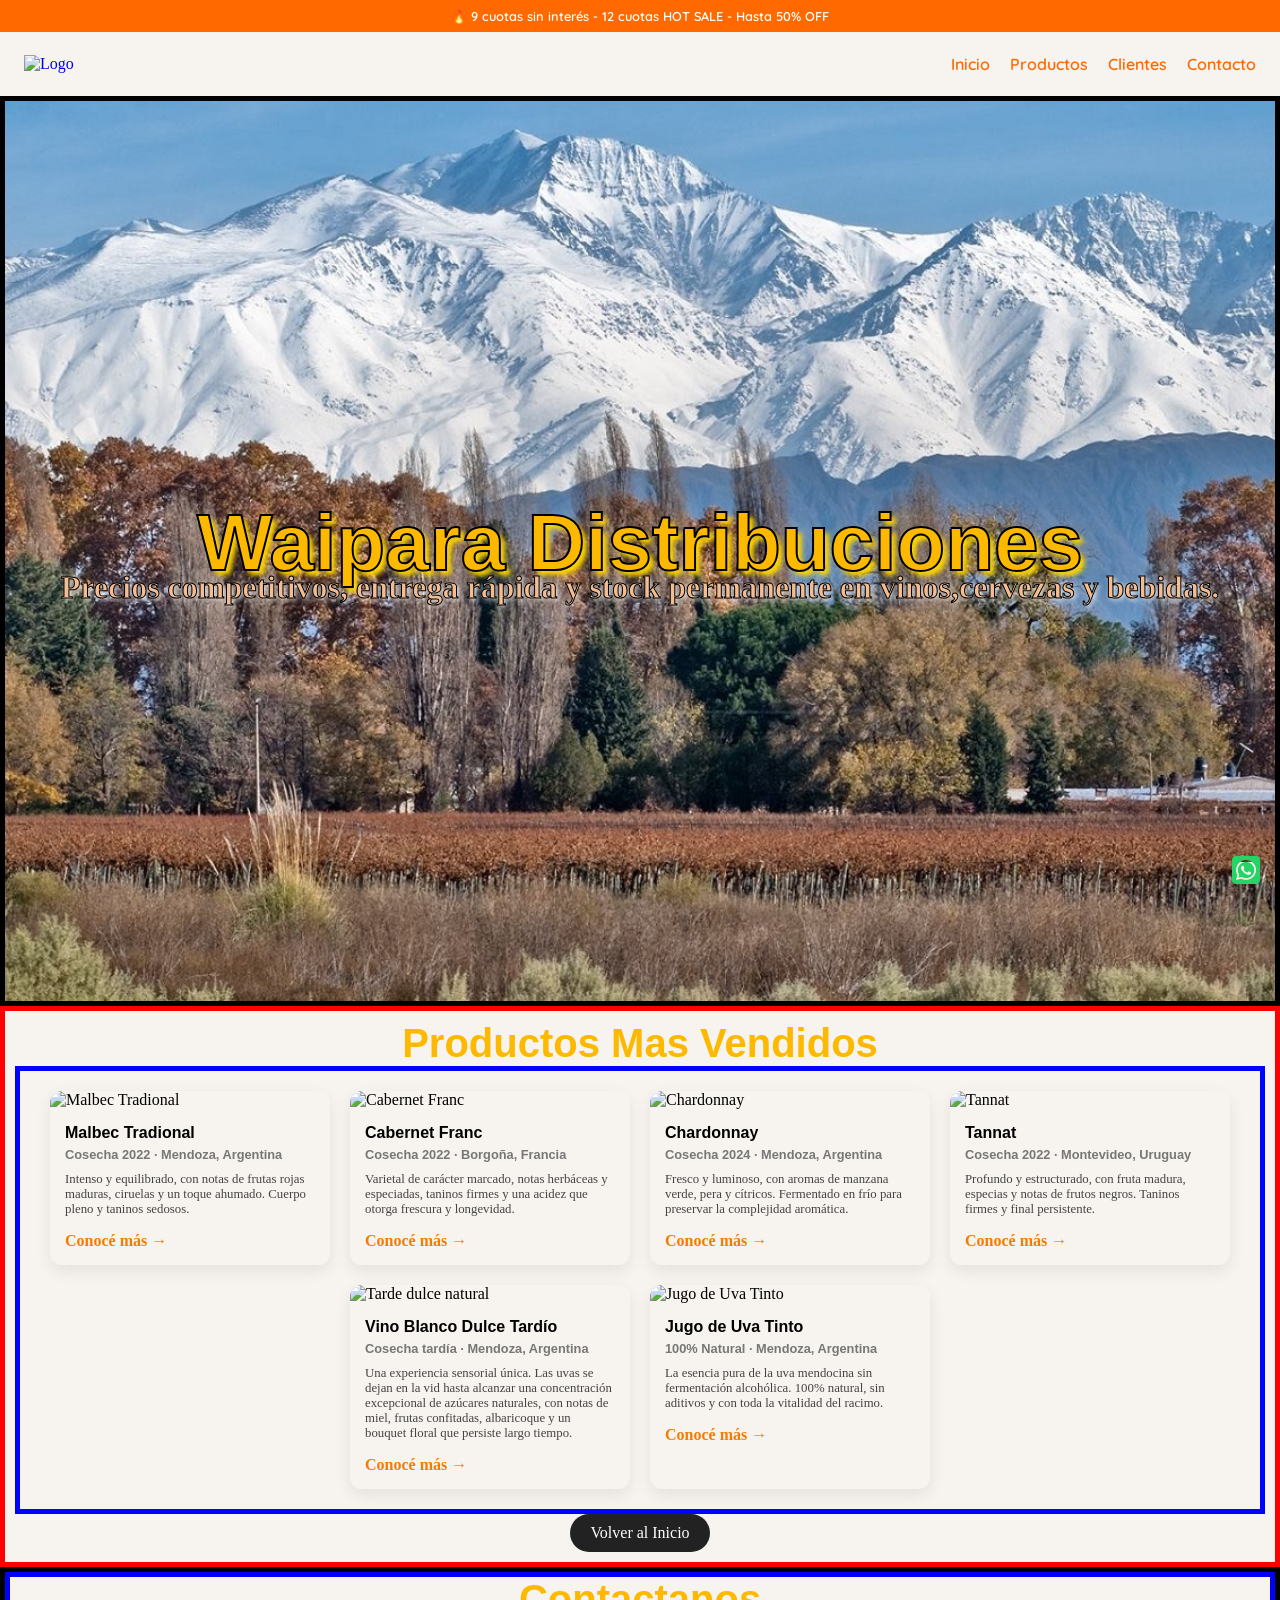
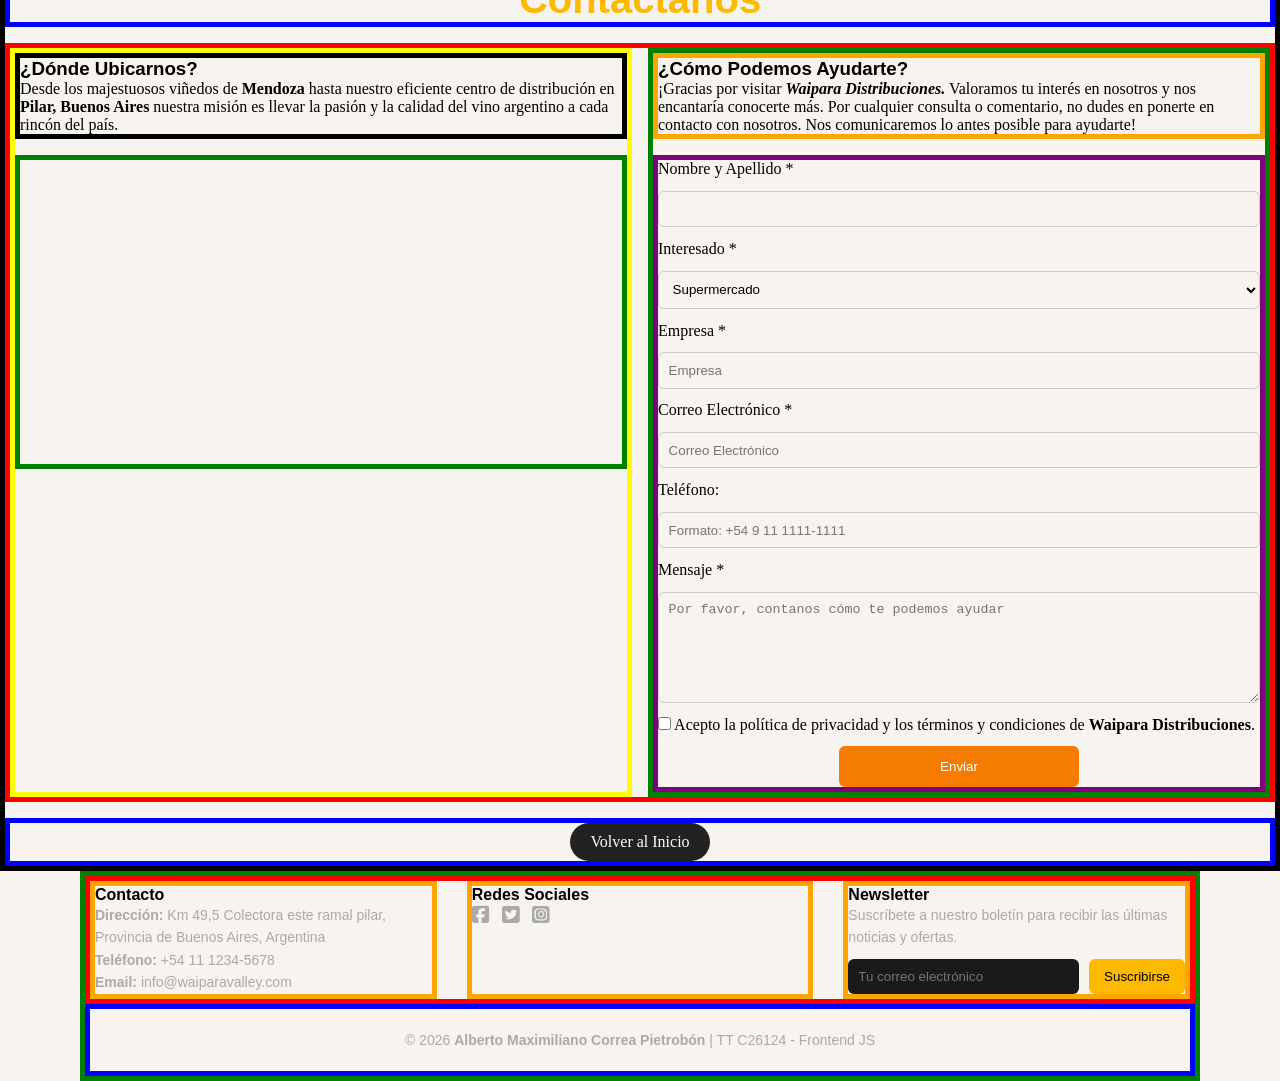
==== index.html @ 01f4c1c7 "primer commit" ====
<!DOCTYPE html>
<html lang="es-ar">
  <head>
    <meta charset="UTF-8" />
    <meta name="viewport" content="width=device-width, initial-scale=1.0" />

    <title>Distribuidora Waipara</title>
    <link rel="icon" href="img/wine-glass.svg" />

    <!-- Google Fonts Monserrat, Quicksand, Roboto Flex, Roboto & Saira Stencil -->
    <link rel="preconnect" href="https://fonts.googleapis.com">
    <link rel="preconnect" href="https://fonts.gstatic.com" crossorigin>
    <link href="https://fonts.googleapis.com/css2?family=Montserrat:ital,wght@0,100..900;1,100..900&family=Quicksand:wght@300..700&family=Roboto+Flex:opsz,wght,XOPQ,XTRA,YOPQ,YTDE,YTFI,YTLC,YTUC@8..144,100..1000,96,468,79,-203,738,514,712&family=Roboto:ital,wght@0,100..900;1,100..900&family=Saira+Stencil:ital,wght@0,100..900;1,100..900&display=swap" rel="stylesheet">

    <!-- Font Awesome -->
    <link rel="stylesheet" href="https://cdnjs.cloudflare.com/ajax/libs/font-awesome/6.5.1/css/all.min.css">

    <!-- CSS -->
    <link rel="stylesheet" href="css/01_reset.css" />
    <link rel="stylesheet" href="css/02_variables.css" />
    <link rel="stylesheet" href="css/03_header.css" />
    <link rel="stylesheet" href="css/04_main.css" />
    <link rel="stylesheet" href="css/05_footer.css" />
    <link rel="stylesheet" href="css/99_botonWA.css" />
  
  </head>

  <body>
    <header class="header">
      <div class="topbar">
        <p class="scrolling-text">🔥 9 cuotas sin interés - 12 cuotas HOT SALE - Hasta 50% OFF</p>
      </div>
      <div class="header-inner">
        <a href="#header" class="logo">
          <img src="https://placehold.co/220x40" alt="Logo">
        </a>
        <nav class="nav-menu">
          <ul>
            <li><a href="#hero">Inicio</a></li>
            <li><a href="#productosMasVendidos">Productos</a></li>
            <li><a href="#clientes">Clientes</a></li>
            <li><a href="#contacto">Contacto</a></li>
          </ul>
        </nav>
      </div>
    </header>

    <main>
      <!--Seccion 1 Hero -->
      <section class="hero" id="hero" style="border: 5px solid black;">
        <div class="hero-content">
          <h1>Waipara Distribuciones</h1>
          <p>Precios competitivos, entrega rápida y stock permanente en vinos,cervezas y bebidas.</p>
        </div>
      </section>

      <!--Seccion 2 Productos Mas Vendidos -->
      <section class="ProductosMasVendidos" id="productosMasVendidos" style="border: 5px solid red;">
        <h2>Productos Mas Vendidos</h2>
        <div class="ProductosMasVendidos-container" style="border: 5px solid blue;">
          <!--button class="nav prev">‹</button-->
          <!-- Card 1 Malbec -->
          <div class="card">
              <img src="https://placehold.co/600x400" alt="Malbec Tradional">
              <div class="card-content">
                <h3>Malbec Tradional</h3>
                <h4>Cosecha 2022 · Mendoza, Argentina</h4>
                <p>Intenso y equilibrado, con notas de frutas rojas maduras, ciruelas y un toque ahumado. Cuerpo pleno y taninos sedosos.</p>
                <a href="#">Conocé más →</a>
              </div>
          </div>
          <!-- Card 2 Cabernet Franc -->
          <div class="card">
              <img src="https://placehold.co/600x400" alt="Cabernet Franc">
              <div class="card-content">
                  <h3>Cabernet Franc</h3>
                  <h4>Cosecha 2022 · Borgoña, Francia</h4>
                  <p>Varietal de carácter marcado, notas herbáceas y especiadas, taninos firmes y una acidez que otorga frescura y longevidad.</p>
                  <a href="#">Conocé más →</a>
              </div>
          </div>
          <!-- Card 3 Chardonnay -->
          <div class="card">
              <img src="https://placehold.co/600x400" alt="Chardonnay">
              <div class="card-content" >
                  <h3>Chardonnay</h3>
                  <h4>Cosecha 2024 · Mendoza, Argentina</h4>
                  <p>Fresco y luminoso, con aromas de manzana verde, pera y cítricos. Fermentado en frío para preservar la complejidad aromática.</p>
                  <a href="#">Conocé más →</a>
              </div>
          </div>
          <!-- Card 4 Tannat -->
          <div class="card">
              <img src="https://placehold.co/600x400" alt="Tannat">
              <div class="card-content">
                  <h3>Tannat</h3>
                  <h4>Cosecha 2022 · Montevideo, Uruguay</h4>
                  <p>Profundo y estructurado, con fruta madura, especias y notas de frutos negros. Taninos firmes y final persistente.</p>
                  <a href="#">Conocé más →</a>
              </div>
          </div>
          <!-- Card 5 Vino Blanco Dulce Tardío -->
          <div class="card">
              <img src="https://placehold.co/600x400" alt="Tarde dulce natural">
              <div class="card-content">
                  <h3>Vino Blanco Dulce Tardío</h3>
                  <h4>Cosecha tardía · Mendoza, Argentina</h4>
                  <p>Una experiencia sensorial única. Las uvas se dejan en la vid hasta alcanzar una concentración excepcional de azúcares naturales, con notas de miel, frutas confitadas, albaricoque y un bouquet floral que persiste largo tiempo.</p>
                  <a href="#">Conocé más →</a>
              </div>
          </div>
          <!-- Card 6 Jugo de Uva Tinto -->
          <div class="card">
              <img src="https://placehold.co/600x400" alt="Jugo de Uva Tinto">
              <div class="card-content">
                  <h3>Jugo de Uva Tinto</h3>
                  <h4>100% Natural · Mendoza, Argentina</h4>
                  <p>La esencia pura de la uva mendocina sin fermentación alcohólica. 100% natural, sin aditivos y con toda la vitalidad del racimo.</p>
                  <a href="#">Conocé más →</a>
              </div>
          </div>
          <!--button class="nav next">›</button-->
        </div>
        <P class="VolverAlInicio"><a href="#hero">Volver al Inicio</a></P>
      </section>
        
      <!--Seccion 3 Contacto -->
      <section class=Contacto id="contacto" style="border: 5px solid black;">
          <div class="ContactoHeader" style="border: 5px solid blue;">
            <h2>Contactanos</h2>
          </div>
          <div class="ContactoMain" style="border: 5px solid red;">
            <div class="UbicacionContenedor" style="border: 5px solid yellow;">
              <div class="Ubicacion" style="border: 5px solid black;">
                <h3>¿Dónde Ubicarnos?</h3>
                <p>Desde los majestuosos viñedos de <strong>Mendoza</strong> hasta nuestro eficiente centro de distribución en <strong>Pilar, Buenos Aires</strong> nuestra misión es llevar la pasión y la calidad del vino argentino a cada rincón del país.</p>
              </div>
              <div class="MapaContainer" style="border: 5px solid green;">
                <iframe
                  class="Mapa"
                  src="https://www.google.com/maps/embed?pb=!1m18!1m12!1m3!1d3290.4198256205104!2d-58.8662582243238!3d-34.44148934894869!2m3!1f0!2f0!3f0!3m2!1i1024!2i768!4f13.1!3m3!1m2!1s0x95bc9c51de9fcd0f%3A0x400a4e64b5ba1a09!2sSgto.%20Juan%20Bautista%20Cabral%201155%2C%20La%20Lonja%2C%20Provincia%20de%20Buenos%20Aires!5e0!3m2!1sen!2sar!4v1711878846629!5m2!1sen!2sar"
                  allowfullscreen=""
                  loading="lazy"
                  referrerpolicy="no-referrer-when-downgrade"
                >
                </iframe>          
              </div>
            </div>

            <div class="ContactoContainer" style="border: 5px solid green;">
              <div class="contactotitulo" style="border: 5px solid orange;">
                <h3>¿Cómo Podemos Ayudarte?</h3>
                <p>¡Gracias por visitar <strong><em>Waipara Distribuciones.</em></strong> Valoramos tu interés en nosotros y nos encantaría conocerte más. Por cualquier consulta o comentario, no dudes en ponerte en contacto con nosotros. Nos comunicaremos lo antes posible para ayudarte!</p>
              </div>
              <div class="formContainer" style="border: 5px solid purple;">
              <form class="contactForm" action="https://formspree.io/f/meogyzav" method="post">
                <label for="nombre">Nombre y Apellido <span>*</span></label>
                <input type="text" id="nombre" name="nombre" required>
                <!--span id="alert-nombre"></span-->
                <label for="interesado">Interesado <span>*</span></label>
                <select name="interesado" id="interesado" required>
                  <option>Supermercado</option>
                  <option>Mayorista</option>
                  <option>Distribuidora</option>
                  <option>Otro</option>
                </select>
                <label for="empresa">Empresa <span>*</span></label>
                <input type="text" id="empresa" name="empresa" placeholder="Empresa" required>
                <!--span id="alert-empresa"></span-->
                <label for="email">Correo Electrónico <span>*</span></label>
                <input type="email" id="email" name="email" placeholder="Correo Electrónico" required>
                <!--span id="alert-email"></span-->
                <label for="tel">Teléfono:</label>
                <input type="tel" name="tel" id="tel" placeholder="Formato: +54 9 11 1111-1111">
                <!--span id="alert-tel"></span-->
                <label for="mensaje">Mensaje <span>*</span></label>
                <textarea name="mensaje" id="mensaje" cols="30" rows="6" placeholder="Por favor, contanos cómo te podemos ayudar" required></textarea>
                <!--span id="alert-mensaje"></span-->
                <label for="terminos">
                  <input type="checkbox" name="terminos" id="terminos" required>
                  Acepto la política de privacidad y los términos y condiciones de <strong>Waipara Distribuciones</strong>.
                </label>
                <input type="submit" name="enviar" id="enviar" value="Enviar">
              </form>
              </div>
            </div>
          </div>
          <div class="ContactoFooter" style="border: 5px solid blue;">
            <P class="VolverAlInicio"><a href="#hero">Volver al Inicio</a></P>
          </div>
      </section>

      <!--Boton de WhatsApp-->
      <section class="BotonWA" id="botonWA">
        <a href="https://wa.me/5491131234567?text=Hola%20quiero%20más%20info"
          class="whatsapp-sticky"
          target="_blank"
          rel="noopener noreferrer"
          aria-label="Chat de WhatsApp">
          <i class="fa-brands fa-square-whatsapp fa-2xl" style="color: #25d366;"></i>
        </a>
      </section>
    </main>

    <footer style="border: 5px solid green;">
        <div class="Footer1" style="border: 5px solid red;">
          <div class="columna" style="border: 5px solid orange;">
            <h4>Contacto</h4>
            <p>
              <strong>Dirección:</strong> Km 49,5 Colectora este ramal pilar, Provincia de Buenos Aires, Argentina
            </p>
            <p><strong>Teléfono:</strong> +54 11 1234-5678</p>
            <p><strong>Email:</strong> info@waiparavalley.com</p>
          </div>
          <div class="columna" style="border: 5px solid orange;">
            <h4>Redes Sociales</h4>
            <ul class="list-inline social-buttons">
              <li class="list-inline-item">
                <a href="https://www.facebook.com/TuPagina" target="_blank"
                  ><i class="fab fa-facebook-square"></i></a>
              </li>
              <li class="list-inline-item">
                <a href="https://twitter.com/TuPagina" target="_blank"
                  ><i class="fab fa-twitter-square"></i
                ></a>
              </li>
              <li class="list-inline-item">
                <a href="https://www.instagram.com/TuPagina" target="_blank"
                  ><i class="fab fa-instagram-square"></i
                ></a>
              </li>
            </ul>
          </div>
          <div class="columna" style="border: 5px solid orange;">
            <h4>Newsletter</h4>
            <p>
              Suscríbete a nuestro boletín para recibir las últimas noticias y
              ofertas.
            </p>
            <form action="#" method="post" class="newsletter-form">
              <input
                type="email"
                name="email"
                class="form-control"
                placeholder="Tu correo electrónico"
              />
              <button type="submit" class="btn btn-primary">Suscribirse</button>
            </form>
          </div>
        </div>
        <div class="Footer2" style="border: 5px solid blue;">
        <p>© 2026 <strong>Alberto Maximiliano Correa Pietrobón</strong> | TT C26124 - Frontend JS</p>
        </div>
      </div>
    </footer>
</body>
</html>
---- css/02_variables.css ----
:root {
 /* ===== COLOR PRINCIPAL ===== */
  --primario: #fcb900;;
  --primario-light: #F4BC91;
  --primario-dark: #ff6900;

  /* ===== SECUNDARIOS ===== */
  --secundario: #7A8B7D;       /* verde oliva suave */
  --secundario-light: #A8B5AA;

  --vino: #9A6A6C;             /* bordó pastel */
  --vino-light: #C8A5A6;

  /* ===== FONDOS ===== */
  --bg: #F7F3EE;
  --bg-card: #FFFDFB;
  --bg-dark: #ECE6DE;
  --bg-blanco: #FFFFFF;

  /* ===== TEXTOS ===== */
  --texto: #3C3A37;
  --texto2: #000;
  --texto-soft: #6F6B66;
  --texto-light: #9B948D;

  /* ===== BORDES ===== */
  --border: #DDD4CA;
  --border-strong: #C9BCAE;

  /* ===== EFECTOS ===== */
  --shadow: 0 6px 20px rgba(0,0,0,0.08);
}
---- css/03_header.css ----
.header {
  position: sticky;
  top: 0;
  z-index: 1000;
}

/* ====TOP BAR==== */
.topbar {
  height: 2rem;
  background-color: var(--primario-dark);
}

.topbar p {
  background-color: transparent;
  font-family: quicksand, sans-serif;
  font-size: 0.8rem;
  font-weight: 600;
  text-align: center;
  line-height: 2rem;
  color: var(--bg-blanco);
}

.scrolling-text {
  animation: scroll-left 15s linear infinite;
}

@keyframes scroll-left {
  from { transform: translateX(100%); }
  to { transform: translateX(-100%); }
}

/* ====HEADER INNER==== */
.header-inner {
  display: flex;
  align-items: center;
  justify-content: space-between;
  height: 4rem;
  padding: 0 1.5rem;
  background-color: var(--bg) ;
}

.nav-menu ul {
  display: flex;
  gap: 20px;
  justify-content: space-evenly;
}

.nav-menu a {
  border: none;
  font-family: 'Quicksand', sans-serif;
  color: var(--primario-dark);
  font-weight: 600;
  cursor: pointer;
  transition: 0.3s;

  text-decoration: none;
  display: inline-flex;
  align-items: center;
}

.nav-menu a:hover {
  background-color: var(--primario-dark);
  color: var(--bg-blanco);
  border-radius: 6px;
  padding: 5px 10px;
}

/* =========================
RESPONSIVE
========================= */
@media (max-width: 768px) {
  .topbar {
    display: none;
  }
  .header-inner {
    flex-direction: column;
    height: auto;
    padding: 10px 0;
    gap: 10px;
  }

  .nav-menu {
    margin: 0;
    width: 100%;
  }

  .nav-menu ul {
    flex-wrap: wrap;
    justify-content: center;
    gap: 15px;
  }

}
---- css/04_main.css ----
/* Universal, y etiquetas generales */
* {
  margin: 0;
  padding: 0;
  box-sizing: border-box;
  background-color: var(--bg);
}
h1, h2, h3, h4, h5, h6 a {
  font-family: 'Segoe UI', sans-serif;
}

h2 {
  font-size: 2.5em;
  color: var(--primario);
  font-weight: bold;
  /*margin: 0.5em 0;*/
  text-align: center;
}

/* ===== Botón Volver ===== */
.VolverAlInicio {
  text-align: center;
   /*margin-top: 40px;*/
}

.VolverAlInicio a {
  display: inline-block;
  padding: 10px 20px;
  background: #222;
  color: #fff;
  text-decoration: none;
  border-radius: 20px;
  transition: 0.3s;
}

.VolverAlInicio a:hover {
  background: #f57c00;
}

/* ===== Sección 1: Hero ===== */
h1 {
  font-size: 5em;
  color: var(--primario);
  -webkit-text-stroke: 2px black;
  text-shadow: 5px 5px 5px gold;
  font-weight: bold;
  text-align: center;
  background-color: transparent;
}

h1 + p {
  font-size: 2em;
  color: var(--primario-light);
  -webkit-text-stroke: 1px black;
  text-shadow: 2px 2px 5px whitesmoke;
  font-weight: bold;
  text-align: center;
  margin-top: -20px;
  background-color: transparent;
}

.hero-content {
  background-image: url("../img/hero.jpg");
  background-repeat: no-repeat;
  background-position: center;
  background-size: cover;
  height: 100vh;
  display: flex;
  flex-direction: column;
  justify-content: center;
  align-items: center;
  text-align: center;
}

/* ===== Sección 2: Productos Mas Vendidos ===== */

.ProductosMasVendidos {
  padding: 10px;
  /*background: #f4f6f8;*/
}

/*.ProductosMasVendidos h2 {
  text-align: center;
  margin-bottom: 30px;
}*/

/* ===== WRAPPER ===== */
/*.carousel-wrapper {
  position: relative;
  max-width: 1200px;
  margin: 0 auto;
  overflow: hidden;
}*/

.ProductosMasVendidos-container {
  display: flex;
  flex-wrap: wrap;
  justify-content: center;
  gap: 20px;

  /*overflow-x: auto;
  scroll-behavior: smooth;*/
  padding: 20px 10px;

  /* ocultar scrollbar */
  /*scrollbar-width: none;*/
}

/*.ProductosMasVendidos-container::-webkit-scrollbar {
  display: none;
}*/

/* ===== CARD ===== */
.card {
  /*flex: 0 0 280px;*/ /* 🔥 forma correcta en carruseles */
  /*background: #fff;*/
  flex-grow: 0;
  flex-shrink: 0;
  flex-basis: 280px;
  border-radius: 12px;
  overflow: hidden;

  display: flex;
  flex-direction: column;

  box-shadow: 0 6px 16px rgba(0,0,0,0.08);
  /*transition: transform 0.25s ease;*/
}

.card:hover {
  transform: translateY(-5px);
}

/* ===== IMAGEN ===== */
/*.card img {
  /*width: 400px;
  height: 600px;
  object-fit: cover;
  display: block;
}*/

/* ===== CONTENIDO ===== */
.card-content {
  padding: 15px;
  display: flex;
  flex-direction: column;
  /*flex-grow: 1;*/
}

.card-content h3 {
  font-size: 1rem;
  margin-bottom: 5px;
}

.card-content h4 {
  font-size: 0.8rem;
  color: #777;
  margin-bottom: 10px;
  
}

.card-content p {
  font-size: 0.8rem;
  color: #444;
  margin-bottom: 15px;
  text-align: left;
}

.card-content a {
  color: #f57c00;
  font-weight: bold;
  text-decoration: none;
}

/* ===== Sección 3: Contacto ===== */

.Contacto {
  display: grid;
  grid-template-rows: auto 1fr auto;
  gap: 1rem;
  /*padding: 1rem;*/
}

/* Header */
.ContactoHeader {
  grid-row: 1;
  text-align: center;
}

/* Main */
.ContactoMain {
  grid-row: 2;
  display: grid;
  grid-template-columns: 1fr 1fr;
  gap: 1rem;
}

/*Footer*/
.ContactoFooter {
  grid-row: 3;
}

.ContactoFooter p {
  margin: 0;
}

/* COLUMNA IZQUIERDA (ubicación + mapa) */
.UbicacionContenedor {
  display: flex;
  flex-direction: column;
  gap: 1rem;
}

/*Mapa*/
.MapaContainer {
  width: auto;
  height: auto;
}

.Mapa {
  width: 100%;
  height: 100%;
  min-height: 300px;
  border: none;
}

/* COLUMNA DERECHA (formulario) */
.ContactoContainer {
  display: flex;
  flex-direction: column;
  gap: 1rem;
}

/* FORM */
.contactForm {
  display: flex;
  flex-direction: column;
  gap: 0.8rem;
}

.contactForm input,
.contactForm textarea,
.contactForm select {
  padding: 0.6rem;
  border-radius: 6px;
  border: 1px solid #ccc;
}

#enviar {
  width: 40%;
  align-self: center;
  border-radius: 6px;
  background: #F57C00;
  color: white;
  border: none;
  cursor: pointer;
  padding: 0.8rem;
  transition: 0.3s;
}

#enviar:hover {
  background: #E65100;
}


/* RESPONSIVE */
/*@media (max-width: 768px) {
  .ContactoMain {
    grid-template-columns: 1fr;
  }
}
---- css/05_footer.css ----
footer {
  color: black;
  margin: 0 80px;
  font-family: 'Inter', sans-serif;
}

.Footer1 {
  display: flex;
  flex-wrap: wrap;
  gap: 30px;
}

footer p{
  color: #aaa;
  line-height: 1.6;
  font-size: 14px;
}

/* LINKS */

/*.footer-box ul {
  list-style: none;
  padding: 0;
  margin: 0;
}

.footer-box ul li {
  margin-bottom: 10px;
}

.footer-box a {
  color: #aaa;
  text-decoration: none;
  transition: all 0.25s ease;
}

.footer-box a:hover {
  color: #fff;
  padding-left: 6px;
}*/

/* REDES */

.social-links {
  display: flex;
  flex-direction: column;
  gap: 10px;
}

/* =========================
   FOOTER BOTTOM
========================= */

.Footer2 {
  border-top: 1px solid #1f1f1f;
  text-align: center;
  padding: 20px;
  font-size: 13px;
  color: #777;
}

/* =========================
   SEGUNDO FOOTER (BOOTSTRAP STYLE)
========================= */

footer .container {
  max-width: 1200px;
  margin: 40px auto 0 auto;
  padding: 30px 20px;

  border-top: 1px solid #1f1f1f;
}



footer .columna {
  flex: 1;
  min-width: 250px;
}

/* TITULOS */

footer .container h4 {
  font-size: 14px;
  margin-bottom: 12px;
  color: black;
  text-transform: uppercase;
}

/* TEXTO */

footer .container p {
  font-size: 13px;
  color: #999;
  margin-bottom: 8px;
}

/* REDES ICONOS */

.social-buttons {
  display: flex;
  gap: 12px;
  padding: 0;
}

.social-buttons a {
  font-size: 20px;
  color: #aaa;
  transition: 0.3s;
}

.social-buttons a:hover {
  color: var(--primario, #f57c00);
  transform: scale(1.1);
}

/* NEWSLETTER */

.newsletter-form {
  display: flex;
  gap: 10px;
  margin-top: 10px;
}

.newsletter-form input {
  flex: 1;
  padding: 10px;
  border: none;
  background: #1a1a1a;
  color: #fff;
  border-radius: 6px;
  outline: none;
}

.newsletter-form button {
  background: var(--primario, #f57c00);
  border: none;
  padding: 10px 15px;
  color:black;
  border-radius: 6px;
  cursor: pointer;
  transition: 0.3s;
}

.newsletter-form button:hover {
  background: #ff9800;
}


/* =========================
   RESPONSIVE
========================= */

/*@media (max-width: 900px) {
  .FotterContainer {
    grid-template-columns: repeat(2, 1fr);
  }
}

@media (max-width: 600px) {
  .FotterContainer {
    grid-template-columns: 1fr;
    text-align: center;
  }

  .footer-box h3::after {
    margin-left: auto;
    margin-right: auto;
  }

  footer .row {
    flex-direction: column;
  }

  .newsletter-form {
    flex-direction: column;
  }
}*/
---- css/99_botonWA.css ----
/* =========================
   BOTÓN WHATSAPP FIXED
========================= */

/* La sección no necesita layout */
/*.BotonWA {
  position: relative;
}*/

/* Botón flotante */
.whatsapp-sticky {
  position: fixed;
  bottom: 20px;
  right: 20px;
  z-index: 9999;

  /*width: 30px;
  height: 30px;*/

  /*display: flex;
  align-items: center;
  justify-content: center;

  background-color: white;
  border-radius: 50%;

  text-decoration: none;*/

  transition: transform 0.3s;
}



/* Hover */
.whatsapp-sticky:hover {
  transform: scale(1.3);
}

/* Click */
/*.whatsapp-sticky:active {
  transform: scale(0.95);
}*/

/* Responsive (más chico en mobile) */
/*@media (max-width: 480px) {
  .whatsapp-sticky {
    width: 50px;
    height: 50px;
    bottom: 15px;
    right: 15px;
  }

  .whatsapp-sticky img {
    width: 26px;
    height: 26px;
  }
}*/
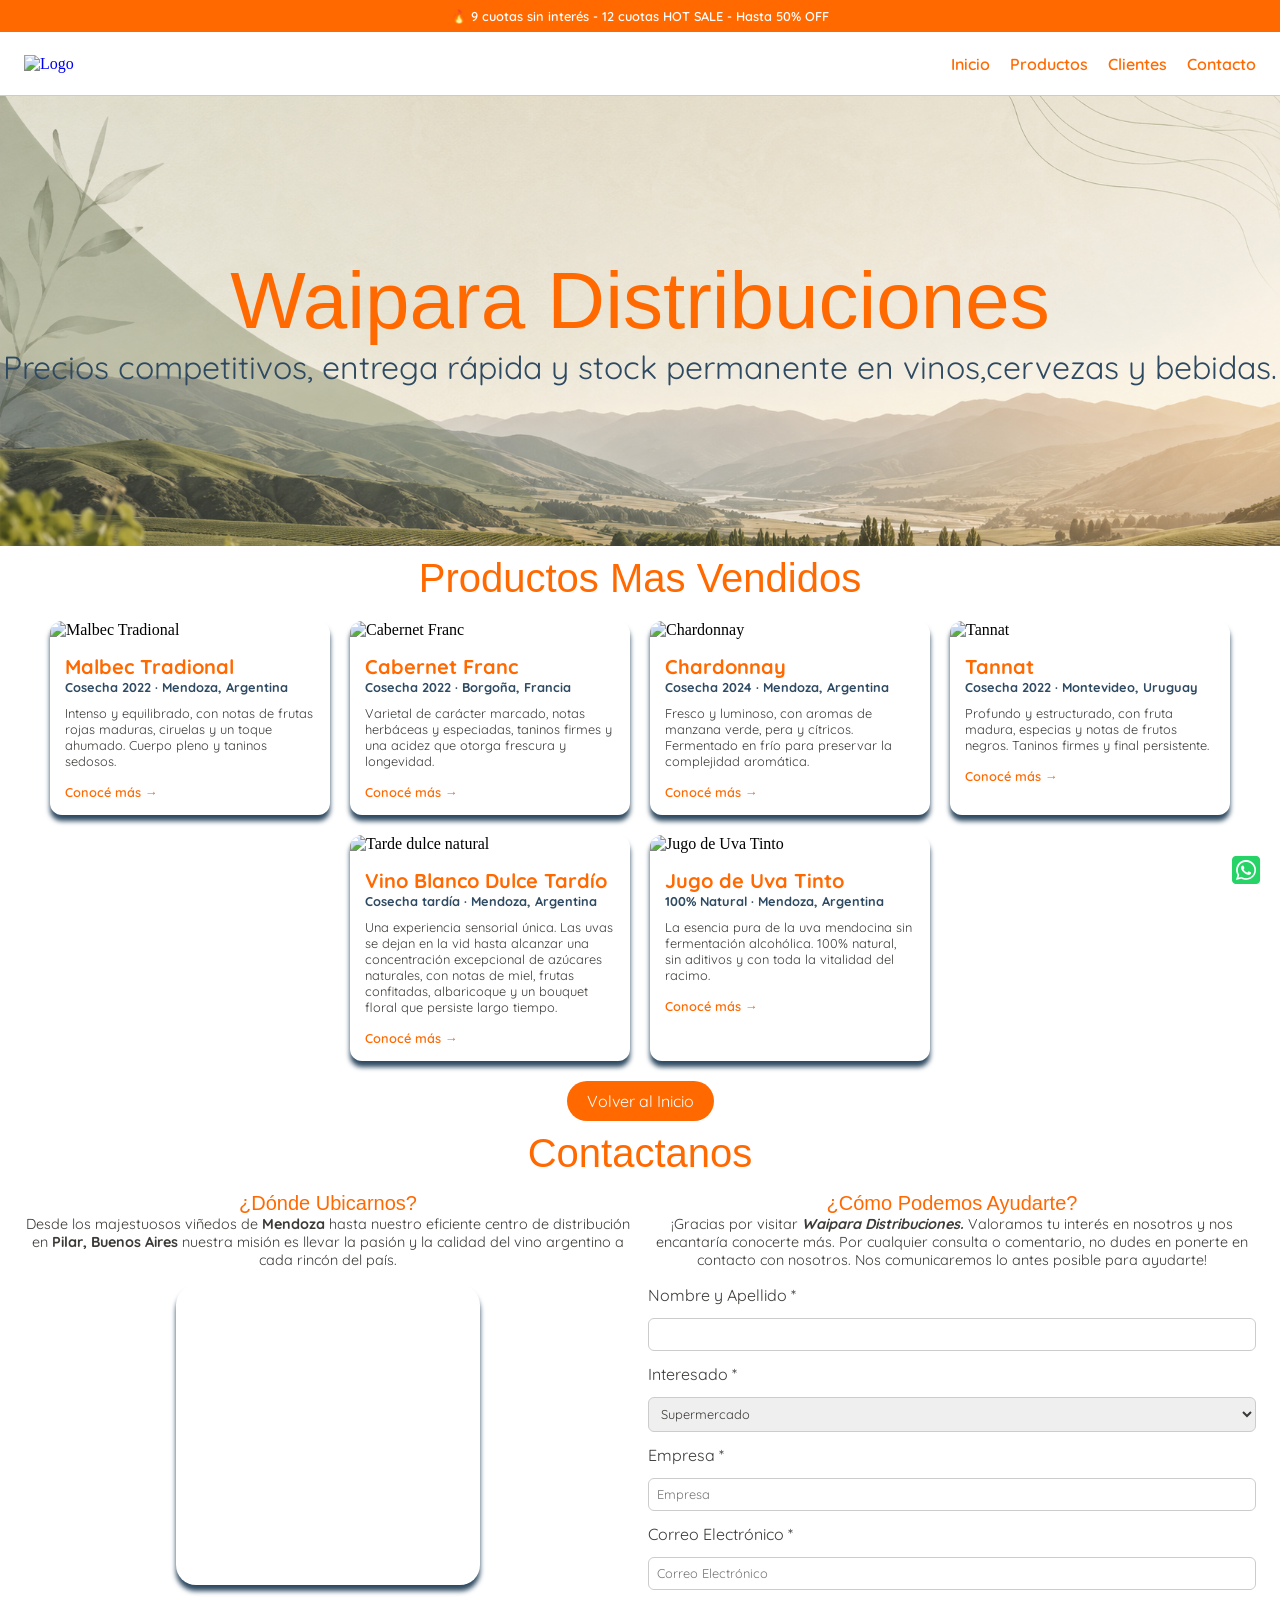
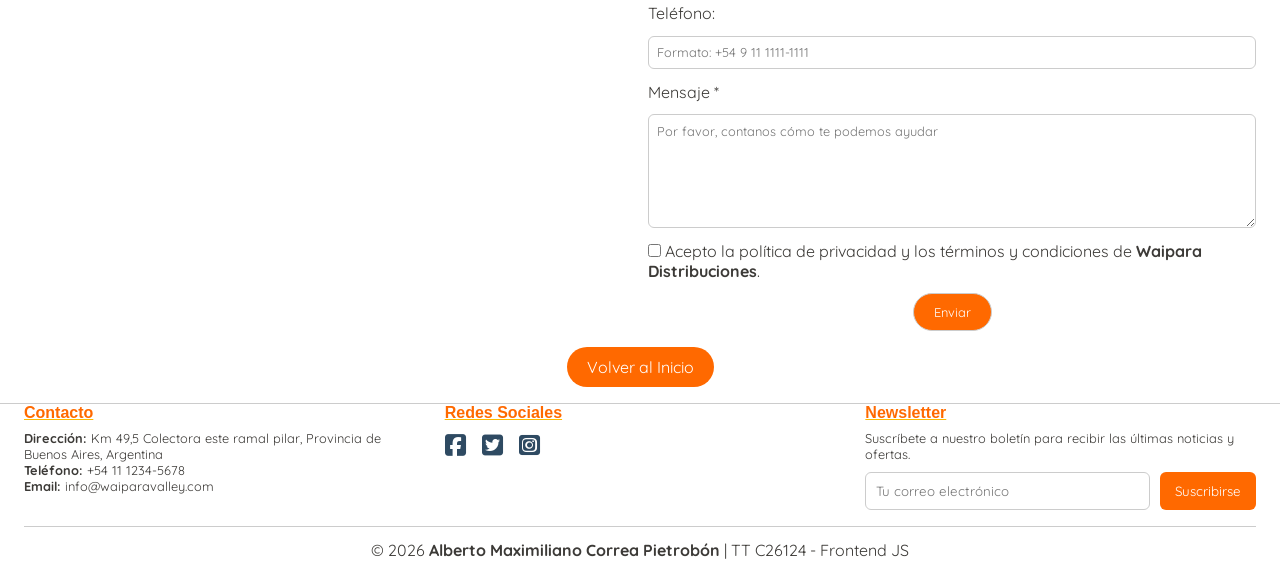
==== commit 0e8c5d66: "Pre-Entrega Final" ====
--- a/index.html
+++ b/index.html
@@ -47,7 +47,7 @@
 
     <main>
       <!--Seccion 1 Hero -->
-      <section class="hero" id="hero" style="border: 5px solid black;">
+      <section class="hero" id="hero">
         <div class="hero-content">
           <h1>Waipara Distribuciones</h1>
           <p>Precios competitivos, entrega rápida y stock permanente en vinos,cervezas y bebidas.</p>
@@ -55,10 +55,9 @@
       </section>
 
       <!--Seccion 2 Productos Mas Vendidos -->
-      <section class="ProductosMasVendidos" id="productosMasVendidos" style="border: 5px solid red;">
+      <section class="ProductosMasVendidos" id="productosMasVendidos">
         <h2>Productos Mas Vendidos</h2>
-        <div class="ProductosMasVendidos-container" style="border: 5px solid blue;">
-          <!--button class="nav prev">‹</button-->
+        <div class="ProductosMasVendidos-container">
           <!-- Card 1 Malbec -->
           <div class="card">
               <img src="https://placehold.co/600x400" alt="Malbec Tradional">
@@ -119,23 +118,22 @@
                   <a href="#">Conocé más →</a>
               </div>
           </div>
-          <!--button class="nav next">›</button-->
         </div>
         <P class="VolverAlInicio"><a href="#hero">Volver al Inicio</a></P>
       </section>
         
       <!--Seccion 3 Contacto -->
-      <section class=Contacto id="contacto" style="border: 5px solid black;">
-          <div class="ContactoHeader" style="border: 5px solid blue;">
+      <section class=Contacto id="contacto">
+          <div class="ContactoHeader">
             <h2>Contactanos</h2>
           </div>
-          <div class="ContactoMain" style="border: 5px solid red;">
-            <div class="UbicacionContenedor" style="border: 5px solid yellow;">
-              <div class="Ubicacion" style="border: 5px solid black;">
+          <div class="ContactoMain">
+            <div class="UbicacionContenedor">
+              <div class="Ubicacion">
                 <h3>¿Dónde Ubicarnos?</h3>
                 <p>Desde los majestuosos viñedos de <strong>Mendoza</strong> hasta nuestro eficiente centro de distribución en <strong>Pilar, Buenos Aires</strong> nuestra misión es llevar la pasión y la calidad del vino argentino a cada rincón del país.</p>
               </div>
-              <div class="MapaContainer" style="border: 5px solid green;">
+              <div class="MapaContainer">
                 <iframe
                   class="Mapa"
                   src="https://www.google.com/maps/embed?pb=!1m18!1m12!1m3!1d3290.4198256205104!2d-58.8662582243238!3d-34.44148934894869!2m3!1f0!2f0!3f0!3m2!1i1024!2i768!4f13.1!3m3!1m2!1s0x95bc9c51de9fcd0f%3A0x400a4e64b5ba1a09!2sSgto.%20Juan%20Bautista%20Cabral%201155%2C%20La%20Lonja%2C%20Provincia%20de%20Buenos%20Aires!5e0!3m2!1sen!2sar!4v1711878846629!5m2!1sen!2sar"
@@ -147,16 +145,15 @@
               </div>
             </div>
 
-            <div class="ContactoContainer" style="border: 5px solid green;">
-              <div class="contactotitulo" style="border: 5px solid orange;">
+            <div class="ContactoContainer">
+              <div class="contactotitulo">
                 <h3>¿Cómo Podemos Ayudarte?</h3>
                 <p>¡Gracias por visitar <strong><em>Waipara Distribuciones.</em></strong> Valoramos tu interés en nosotros y nos encantaría conocerte más. Por cualquier consulta o comentario, no dudes en ponerte en contacto con nosotros. Nos comunicaremos lo antes posible para ayudarte!</p>
               </div>
-              <div class="formContainer" style="border: 5px solid purple;">
+              <div class="formContainer">
               <form class="contactForm" action="https://formspree.io/f/meogyzav" method="post">
                 <label for="nombre">Nombre y Apellido <span>*</span></label>
                 <input type="text" id="nombre" name="nombre" required>
-                <!--span id="alert-nombre"></span-->
                 <label for="interesado">Interesado <span>*</span></label>
                 <select name="interesado" id="interesado" required>
                   <option>Supermercado</option>
@@ -166,16 +163,12 @@
                 </select>
                 <label for="empresa">Empresa <span>*</span></label>
                 <input type="text" id="empresa" name="empresa" placeholder="Empresa" required>
-                <!--span id="alert-empresa"></span-->
                 <label for="email">Correo Electrónico <span>*</span></label>
                 <input type="email" id="email" name="email" placeholder="Correo Electrónico" required>
-                <!--span id="alert-email"></span-->
                 <label for="tel">Teléfono:</label>
                 <input type="tel" name="tel" id="tel" placeholder="Formato: +54 9 11 1111-1111">
-                <!--span id="alert-tel"></span-->
                 <label for="mensaje">Mensaje <span>*</span></label>
                 <textarea name="mensaje" id="mensaje" cols="30" rows="6" placeholder="Por favor, contanos cómo te podemos ayudar" required></textarea>
-                <!--span id="alert-mensaje"></span-->
                 <label for="terminos">
                   <input type="checkbox" name="terminos" id="terminos" required>
                   Acepto la política de privacidad y los términos y condiciones de <strong>Waipara Distribuciones</strong>.
@@ -185,7 +178,7 @@
               </div>
             </div>
           </div>
-          <div class="ContactoFooter" style="border: 5px solid blue;">
+          <div class="ContactoFooter">
             <P class="VolverAlInicio"><a href="#hero">Volver al Inicio</a></P>
           </div>
       </section>
@@ -202,9 +195,9 @@
       </section>
     </main>
 
-    <footer style="border: 5px solid green;">
-        <div class="Footer1" style="border: 5px solid red;">
-          <div class="columna" style="border: 5px solid orange;">
+    <footer>
+        <div class="Footer1">
+          <div class="columna">
             <h4>Contacto</h4>
             <p>
               <strong>Dirección:</strong> Km 49,5 Colectora este ramal pilar, Provincia de Buenos Aires, Argentina
@@ -212,7 +205,7 @@
             <p><strong>Teléfono:</strong> +54 11 1234-5678</p>
             <p><strong>Email:</strong> info@waiparavalley.com</p>
           </div>
-          <div class="columna" style="border: 5px solid orange;">
+          <div class="columna">
             <h4>Redes Sociales</h4>
             <ul class="list-inline social-buttons">
               <li class="list-inline-item">
@@ -231,7 +224,7 @@
               </li>
             </ul>
           </div>
-          <div class="columna" style="border: 5px solid orange;">
+          <div class="columna">
             <h4>Newsletter</h4>
             <p>
               Suscríbete a nuestro boletín para recibir las últimas noticias y
@@ -248,7 +241,7 @@
             </form>
           </div>
         </div>
-        <div class="Footer2" style="border: 5px solid blue;">
+        <div class="Footer2">
         <p>© 2026 <strong>Alberto Maximiliano Correa Pietrobón</strong> | TT C26124 - Frontend JS</p>
         </div>
       </div>
--- a/css/02_variables.css
+++ b/css/02_variables.css
@@ -5,14 +5,12 @@
   --primario-dark: #ff6900;
 
   /* ===== SECUNDARIOS ===== */
-  --secundario: #7A8B7D;       /* verde oliva suave */
-  --secundario-light: #A8B5AA;
+  --secundario: #4F6D8A;        
+  --secundario-light: #8FA9C4;  
+  --secundario-dark: #2E4A62;   
 
-  --vino: #9A6A6C;             /* bordó pastel */
-  --vino-light: #C8A5A6;
-
-  /* ===== FONDOS ===== */
-  --bg: #F7F3EE;
+  /* ===== Borders ===== */
+  --borde: #ccc;
   --bg-card: #FFFDFB;
   --bg-dark: #ECE6DE;
   --bg-blanco: #FFFFFF;
@@ -20,14 +18,7 @@
   /* ===== TEXTOS ===== */
   --texto: #3C3A37;
   --texto2: #000;
-  --texto-soft: #6F6B66;
+  --texto-blanco: #fff;
   --texto-light: #9B948D;
-
-  /* ===== BORDES ===== */
-  --border: #DDD4CA;
-  --border-strong: #C9BCAE;
-
-  /* ===== EFECTOS ===== */
-  --shadow: 0 6px 20px rgba(0,0,0,0.08);
 }
 
--- a/css/03_header.css
+++ b/css/03_header.css
@@ -37,7 +37,8 @@
   justify-content: space-between;
   height: 4rem;
   padding: 0 1.5rem;
-  background-color: var(--bg) ;
+  background-color: var(--bg-blanco); 
+  border-bottom: 1px solid var(--borde);
 }
 
 .nav-menu ul {
@@ -66,9 +67,7 @@
   padding: 5px 10px;
 }
 
-/* =========================
-RESPONSIVE
-========================= */
+/* ====RESPONSIVE===== */
 @media (max-width: 768px) {
   .topbar {
     display: none;
--- a/css/04_main.css
+++ b/css/04_main.css
@@ -1,119 +1,94 @@
-/* Universal, y etiquetas generales */
-* {
-  margin: 0;
-  padding: 0;
-  box-sizing: border-box;
-  background-color: var(--bg);
-}
-h1, h2, h3, h4, h5, h6 a {
-  font-family: 'Segoe UI', sans-serif;
+/* Etiquetas globales */
+h1 {
+  font-size: 5em;
+  font-family: 'Saira Stencil', sans-serif;
+  font-optical-sizing: auto;
+  color: var(--primario-dark);
+  font-weight: 400;
+  text-align: center;
+  background-color: transparent;
 }
 
 h2 {
   font-size: 2.5em;
-  color: var(--primario);
-  font-weight: bold;
-  /*margin: 0.5em 0;*/
-  text-align: center;
+  font-family: 'Saira Stencil', sans-serif;
+  font-optical-sizing: auto;
+  color: var(--primario-dark);
+  font-weight: 300;
+  text-align: center;
+}
+
+h3 {
+  font-size: 1.25em;
+  font-family: 'quicksand', sans-serif;
+  color: var(--primario-dark);
+}
+
+h4 {
+  font-size: 0.8rem;
+  font-family: 'quicksand', sans-serif;
+  color: var(--secundario-dark);
 }
 
 /* ===== Botón Volver ===== */
 .VolverAlInicio {
   text-align: center;
-   /*margin-top: 40px;*/
 }
 
 .VolverAlInicio a {
   display: inline-block;
   padding: 10px 20px;
-  background: #222;
-  color: #fff;
+  background: var(--primario-dark);
+  font-family: 'quicksand', sans-serif;
+  color: var(--texto-blanco);
   text-decoration: none;
   border-radius: 20px;
   transition: 0.3s;
 }
 
 .VolverAlInicio a:hover {
-  background: #f57c00;
+  background: var(--secundario-dark);
 }
 
 /* ===== Sección 1: Hero ===== */
-h1 {
-  font-size: 5em;
-  color: var(--primario);
-  -webkit-text-stroke: 2px black;
-  text-shadow: 5px 5px 5px gold;
-  font-weight: bold;
-  text-align: center;
-  background-color: transparent;
-}
 
 h1 + p {
   font-size: 2em;
-  color: var(--primario-light);
-  -webkit-text-stroke: 1px black;
-  text-shadow: 2px 2px 5px whitesmoke;
-  font-weight: bold;
-  text-align: center;
-  margin-top: -20px;
+  font-family: 'quicksand', sans-serif;
+  color: var(--secundario-dark);
+  text-align: center;
   background-color: transparent;
 }
 
 .hero-content {
-  background-image: url("../img/hero.jpg");
+  background-image: url("../img/hero.png");
   background-repeat: no-repeat;
   background-position: center;
   background-size: cover;
-  height: 100vh;
+  height: 50vh;
+  width: 100%;
   display: flex;
   flex-direction: column;
   justify-content: center;
   align-items: center;
-  text-align: center;
 }
 
 /* ===== Sección 2: Productos Mas Vendidos ===== */
 
 .ProductosMasVendidos {
   padding: 10px;
-  /*background: #f4f6f8;*/
-}
-
-/*.ProductosMasVendidos h2 {
-  text-align: center;
-  margin-bottom: 30px;
-}*/
-
-/* ===== WRAPPER ===== */
-/*.carousel-wrapper {
-  position: relative;
-  max-width: 1200px;
-  margin: 0 auto;
-  overflow: hidden;
-}*/
+}
 
 .ProductosMasVendidos-container {
   display: flex;
   flex-wrap: wrap;
   justify-content: center;
   gap: 20px;
-
-  /*overflow-x: auto;
-  scroll-behavior: smooth;*/
   padding: 20px 10px;
-
-  /* ocultar scrollbar */
-  /*scrollbar-width: none;*/
-}
-
-/*.ProductosMasVendidos-container::-webkit-scrollbar {
-  display: none;
-}*/
+}
 
 /* ===== CARD ===== */
 .card {
-  /*flex: 0 0 280px;*/ /* 🔥 forma correcta en carruseles */
-  /*background: #fff;*/
   flex-grow: 0;
   flex-shrink: 0;
   flex-basis: 280px;
@@ -123,53 +98,42 @@
   display: flex;
   flex-direction: column;
 
-  box-shadow: 0 6px 16px rgba(0,0,0,0.08);
-  /*transition: transform 0.25s ease;*/
+  box-shadow: 0 6px 5px var(--secundario-dark);
 }
 
 .card:hover {
   transform: translateY(-5px);
 }
-
-/* ===== IMAGEN ===== */
-/*.card img {
-  /*width: 400px;
-  height: 600px;
-  object-fit: cover;
-  display: block;
-}*/
 
 /* ===== CONTENIDO ===== */
 .card-content {
   padding: 15px;
   display: flex;
   flex-direction: column;
-  /*flex-grow: 1;*/
-}
-
-.card-content h3 {
-  font-size: 1rem;
-  margin-bottom: 5px;
 }
 
 .card-content h4 {
-  font-size: 0.8rem;
-  color: #777;
-  margin-bottom: 10px;
-  
+  margin-bottom: 10px;  
 }
 
 .card-content p {
-  font-size: 0.8rem;
-  color: #444;
+  font-size: 0.8em;
+  font-family: 'quicksand', sans-serif;
+  color: var(--texto);
   margin-bottom: 15px;
   text-align: left;
 }
 
 .card-content a {
-  color: #f57c00;
-  font-weight: bold;
+  font-family: 'Quicksand', sans-serif;
+  color: var(--primario-dark);
+  font-weight: 600;
+  font-size: 0.8em;
   text-decoration: none;
+}
+
+.card-content a:hover {
+  color: var(--secundario-dark);
 }
 
 /* ===== Sección 3: Contacto ===== */
@@ -177,8 +141,8 @@
 .Contacto {
   display: grid;
   grid-template-rows: auto 1fr auto;
-  gap: 1rem;
-  /*padding: 1rem;*/
+  gap: 1em;
+  padding: 0 1.5em;
 }
 
 /* Header */
@@ -192,7 +156,22 @@
   grid-row: 2;
   display: grid;
   grid-template-columns: 1fr 1fr;
-  gap: 1rem;
+  gap: 1em;
+}
+
+.ContactoMain h3 {
+  font-size: 1.25em;
+  font-family: 'Saira Stencil', sans-serif;
+  text-align: center;
+  font-weight: 300;
+  color: var(--primario-dark);
+}
+
+.ContactoMain p {
+  font-size: 0.9em;
+  font-family: 'quicksand', sans-serif;
+  color: var(--texto);
+  text-align: center;
 }
 
 /*Footer*/
@@ -208,64 +187,95 @@
 .UbicacionContenedor {
   display: flex;
   flex-direction: column;
-  gap: 1rem;
+  gap: 1em;
 }
 
 /*Mapa*/
 .MapaContainer {
-  width: auto;
-  height: auto;
+  display: flex;
+  justify-content: center;
 }
 
 .Mapa {
-  width: 100%;
-  height: 100%;
+  width: 50%;
+  height: 50%;
   min-height: 300px;
   border: none;
+  border-radius: 20px;
+  box-shadow: 0 6px 5px var(--secundario-dark);
 }
 
 /* COLUMNA DERECHA (formulario) */
 .ContactoContainer {
   display: flex;
   flex-direction: column;
-  gap: 1rem;
+  gap: 1em;
 }
 
 /* FORM */
 .contactForm {
   display: flex;
   flex-direction: column;
+  font-family: 'quicksand', sans-serif;
+  font-size: 1em;
+  color: var(--texto);
   gap: 0.8rem;
 }
 
 .contactForm input,
 .contactForm textarea,
-.contactForm select {
-  padding: 0.6rem;
+.contactForm select,
+#terminos {
+  padding: 0.6em;
   border-radius: 6px;
-  border: 1px solid #ccc;
+  border: 1px solid var(--borde);
+  font-family: 'quicksand', sans-serif;
+  font-size: 0.8em;
+  color: var(--texto);
 }
 
 #enviar {
-  width: 40%;
+  width: fit-content;
   align-self: center;
-  border-radius: 6px;
-  background: #F57C00;
-  color: white;
-  border: none;
-  cursor: pointer;
-  padding: 0.8rem;
+  display: inline-block;
+  padding: 10px 20px;
+  background: var(--primario-dark);
+  font-family: 'quicksand', sans-serif;
+  color: var(--texto-blanco);
+  text-decoration: none;
+  border-radius: 20px;
   transition: 0.3s;
 }
 
 #enviar:hover {
-  background: #E65100;
+  background: var(--secundario-dark);
 }
 
 
 /* RESPONSIVE */
-/*@media (max-width: 768px) {
+@media (max-width: 768px) {
+  .hero-content {
+    height: 40vh;
+    width: 100%;
+  }
+
+  h1 {
+    font-size: 2.5em;
+  }
+
+  h1 + p {
+    display: none;
+  }
+  h2 {
+    font-size: 1.5em;
+  }
   .ContactoMain {
     grid-template-columns: 1fr;
   }
+  .ContactoMain p {
+    display: none;
+  }
+  .Mapa {
+    width: 100%;
+  }
 }
--- a/css/05_footer.css
+++ b/css/05_footer.css
@@ -1,7 +1,8 @@
 footer {
-  color: black;
-  margin: 0 80px;
-  font-family: 'Inter', sans-serif;
+  margin: 1em 0;
+  padding: 0 1.5em;
+  border-top: 1px solid var(--borde);
+  font-family: 'Quicksand', sans-serif;
 }
 
 .Footer1 {
@@ -10,108 +11,37 @@
   gap: 30px;
 }
 
-footer p{
-  color: #aaa;
-  line-height: 1.6;
-  font-size: 14px;
+.Footer1 h4 {
+  font-size: 1em;
+  margin-bottom: 0.5em;
+  color: var(--primario-dark);
+  text-decoration: underline var(--primario);
+  font-family: 'Saira Stencil', sans-serif;
+}
+.Footer1 p{
+  color: var(--texto);
+  font-size: 0.8em;
 }
 
-/* LINKS */
-
-/*.footer-box ul {
-  list-style: none;
-  padding: 0;
-  margin: 0;
-}
-
-.footer-box ul li {
-  margin-bottom: 10px;
-}
-
-.footer-box a {
-  color: #aaa;
-  text-decoration: none;
-  transition: all 0.25s ease;
-}
-
-.footer-box a:hover {
-  color: #fff;
-  padding-left: 6px;
-}*/
-
-/* REDES */
-
-.social-links {
-  display: flex;
-  flex-direction: column;
-  gap: 10px;
-}
-
-/* =========================
-   FOOTER BOTTOM
-========================= */
-
-.Footer2 {
-  border-top: 1px solid #1f1f1f;
-  text-align: center;
-  padding: 20px;
-  font-size: 13px;
-  color: #777;
-}
-
-/* =========================
-   SEGUNDO FOOTER (BOOTSTRAP STYLE)
-========================= */
-
-footer .container {
-  max-width: 1200px;
-  margin: 40px auto 0 auto;
-  padding: 30px 20px;
-
-  border-top: 1px solid #1f1f1f;
-}
-
-
-
-footer .columna {
+.Footer1 .columna {
   flex: 1;
   min-width: 250px;
-}
-
-/* TITULOS */
-
-footer .container h4 {
-  font-size: 14px;
-  margin-bottom: 12px;
-  color: black;
-  text-transform: uppercase;
-}
-
-/* TEXTO */
-
-footer .container p {
-  font-size: 13px;
-  color: #999;
-  margin-bottom: 8px;
 }
 
 /* REDES ICONOS */
 
 .social-buttons {
   display: flex;
-  gap: 12px;
-  padding: 0;
+  gap: 1em;
 }
 
 .social-buttons a {
-  font-size: 20px;
-  color: #aaa;
-  transition: 0.3s;
+  font-size: 1.5em;
+  color: var(--secundario-dark);
 }
 
 .social-buttons a:hover {
-  color: var(--primario, #f57c00);
-  transform: scale(1.1);
+  color: var(--primario-dark);
 }
 
 /* NEWSLETTER */
@@ -125,54 +55,48 @@
 .newsletter-form input {
   flex: 1;
   padding: 10px;
-  border: none;
-  background: #1a1a1a;
-  color: #fff;
+  border: 1px solid var(--borde);
+  color: var(--secundario-dark);
   border-radius: 6px;
   outline: none;
+  font-family: 'Quicksand', sans-serif;
 }
 
 .newsletter-form button {
-  background: var(--primario, #f57c00);
+  background: var(--primario-dark);
   border: none;
   padding: 10px 15px;
-  color:black;
+  color: var(--texto-blanco);
+  font-family: 'Quicksand', sans-serif;
   border-radius: 6px;
   cursor: pointer;
   transition: 0.3s;
 }
 
 .newsletter-form button:hover {
-  background: #ff9800;
+  background: var(--secundario-dark);
 }
 
-
-/* =========================
-   RESPONSIVE
-========================= */
-
-/*@media (max-width: 900px) {
-  .FotterContainer {
-    grid-template-columns: repeat(2, 1fr);
-  }
+.Footer2 {
+  border-top: 1px solid var(--borde);
+  margin-top: 1em;
+  padding: 0.8em 0 0 0;
+  font-size: 1em;
+  color: var(--texto);
+  text-align: center;
 }
 
-@media (max-width: 600px) {
-  .FotterContainer {
-    grid-template-columns: 1fr;
+/* RESPONSIVE */
+@media (max-width: 768px) {
+  footer {
+    padding: 0;
+  }
+  .Footer1 {
+    justify-content: center;
+    align-items: center;
     text-align: center;
   }
-
-  .footer-box h3::after {
-    margin-left: auto;
-    margin-right: auto;
+  .Footer2 {
+    align-items: center;
   }
-
-  footer .row {
-    flex-direction: column;
-  }
-
-  .newsletter-form {
-    flex-direction: column;
-  }
-}*/+}
--- a/css/99_botonWA.css
+++ b/css/99_botonWA.css
@@ -1,57 +1,12 @@
-/* =========================
-   BOTÓN WHATSAPP FIXED
-========================= */
-
-/* La sección no necesita layout */
-/*.BotonWA {
-  position: relative;
-}*/
-
-/* Botón flotante */
 .whatsapp-sticky {
   position: fixed;
   bottom: 20px;
   right: 20px;
   z-index: 9999;
-
-  /*width: 30px;
-  height: 30px;*/
-
-  /*display: flex;
-  align-items: center;
-  justify-content: center;
-
-  background-color: white;
-  border-radius: 50%;
-
-  text-decoration: none;*/
-
   transition: transform 0.3s;
 }
-
-
 
 /* Hover */
 .whatsapp-sticky:hover {
   transform: scale(1.3);
 }
-
-/* Click */
-/*.whatsapp-sticky:active {
-  transform: scale(0.95);
-}*/
-
-/* Responsive (más chico en mobile) */
-/*@media (max-width: 480px) {
-  .whatsapp-sticky {
-    width: 50px;
-    height: 50px;
-    bottom: 15px;
-    right: 15px;
-  }
-
-  .whatsapp-sticky img {
-    width: 26px;
-    height: 26px;
-  }
-}*/
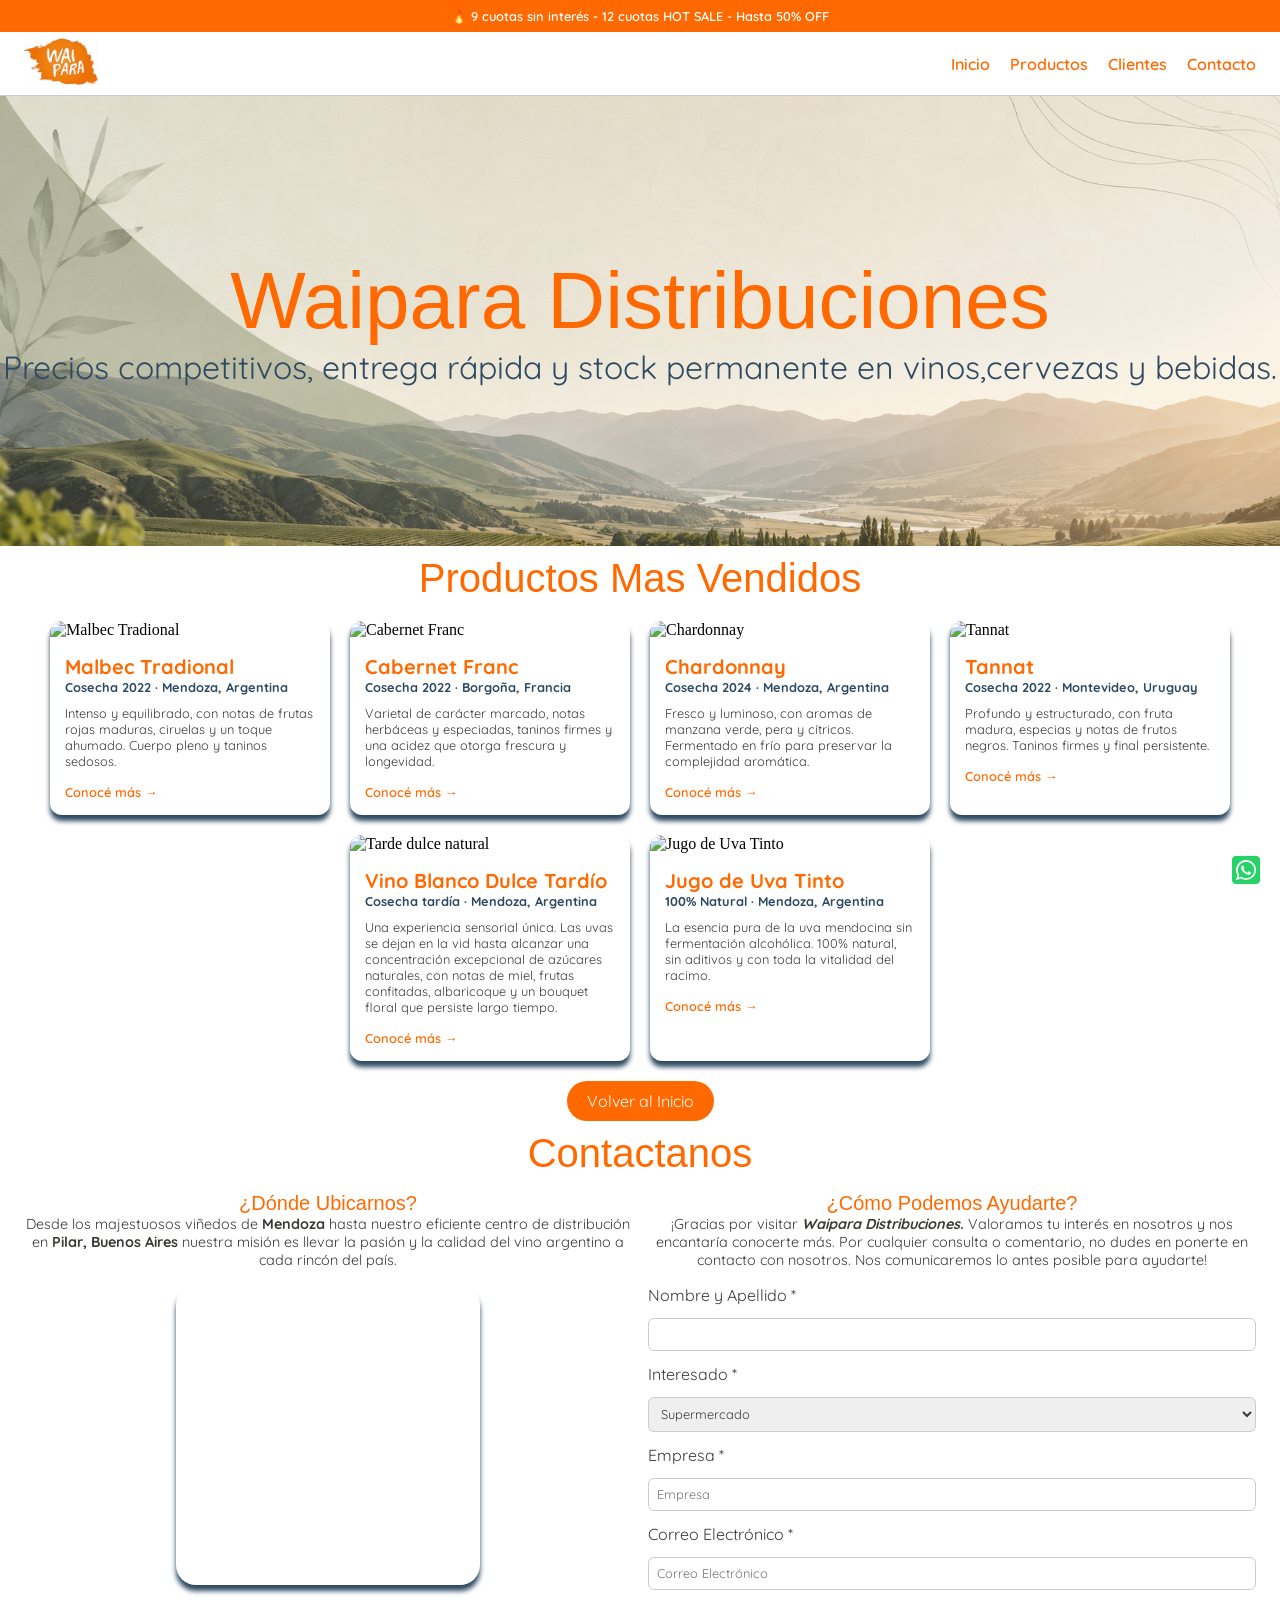
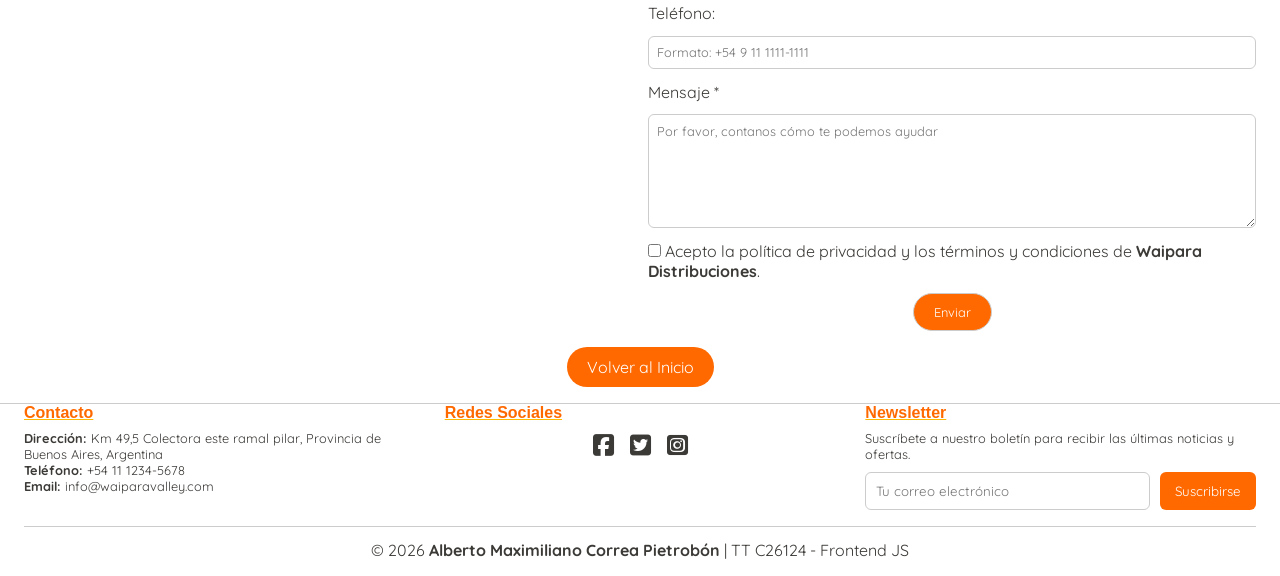
==== commit 7dc0d562: "Se incluyo el logo y la dir de githubpages" ====
--- a/index.html
+++ b/index.html
@@ -5,7 +5,7 @@
     <meta name="viewport" content="width=device-width, initial-scale=1.0" />
 
     <title>Distribuidora Waipara</title>
-    <link rel="icon" href="img/wine-glass.svg" />
+    <link rel="icon" href="img/LogoNaranja-T-26.png" />
 
     <!-- Google Fonts Monserrat, Quicksand, Roboto Flex, Roboto & Saira Stencil -->
     <link rel="preconnect" href="https://fonts.googleapis.com">
@@ -31,8 +31,8 @@
         <p class="scrolling-text">🔥 9 cuotas sin interés - 12 cuotas HOT SALE - Hasta 50% OFF</p>
       </div>
       <div class="header-inner">
-        <a href="#header" class="logo">
-          <img src="https://placehold.co/220x40" alt="Logo">
+        <a href="#header" id="logoHeader" class="logo">
+          <img src="img/LogoNaranja-T-26.png" alt="Logo">
         </a>
         <nav class="nav-menu">
           <ul>
--- a/css/03_header.css
+++ b/css/03_header.css
@@ -1,4 +1,7 @@
-
+#logoHeader img {
+  max-width: 8%;
+  height: auto;
+}
 .header {
   position: sticky;
   top: 0;
--- a/css/05_footer.css
+++ b/css/05_footer.css
@@ -32,12 +32,13 @@
 
 .social-buttons {
   display: flex;
+  justify-content: center;  
   gap: 1em;
 }
 
 .social-buttons a {
   font-size: 1.5em;
-  color: var(--secundario-dark);
+  color: var(--texto);
 }
 
 .social-buttons a:hover {
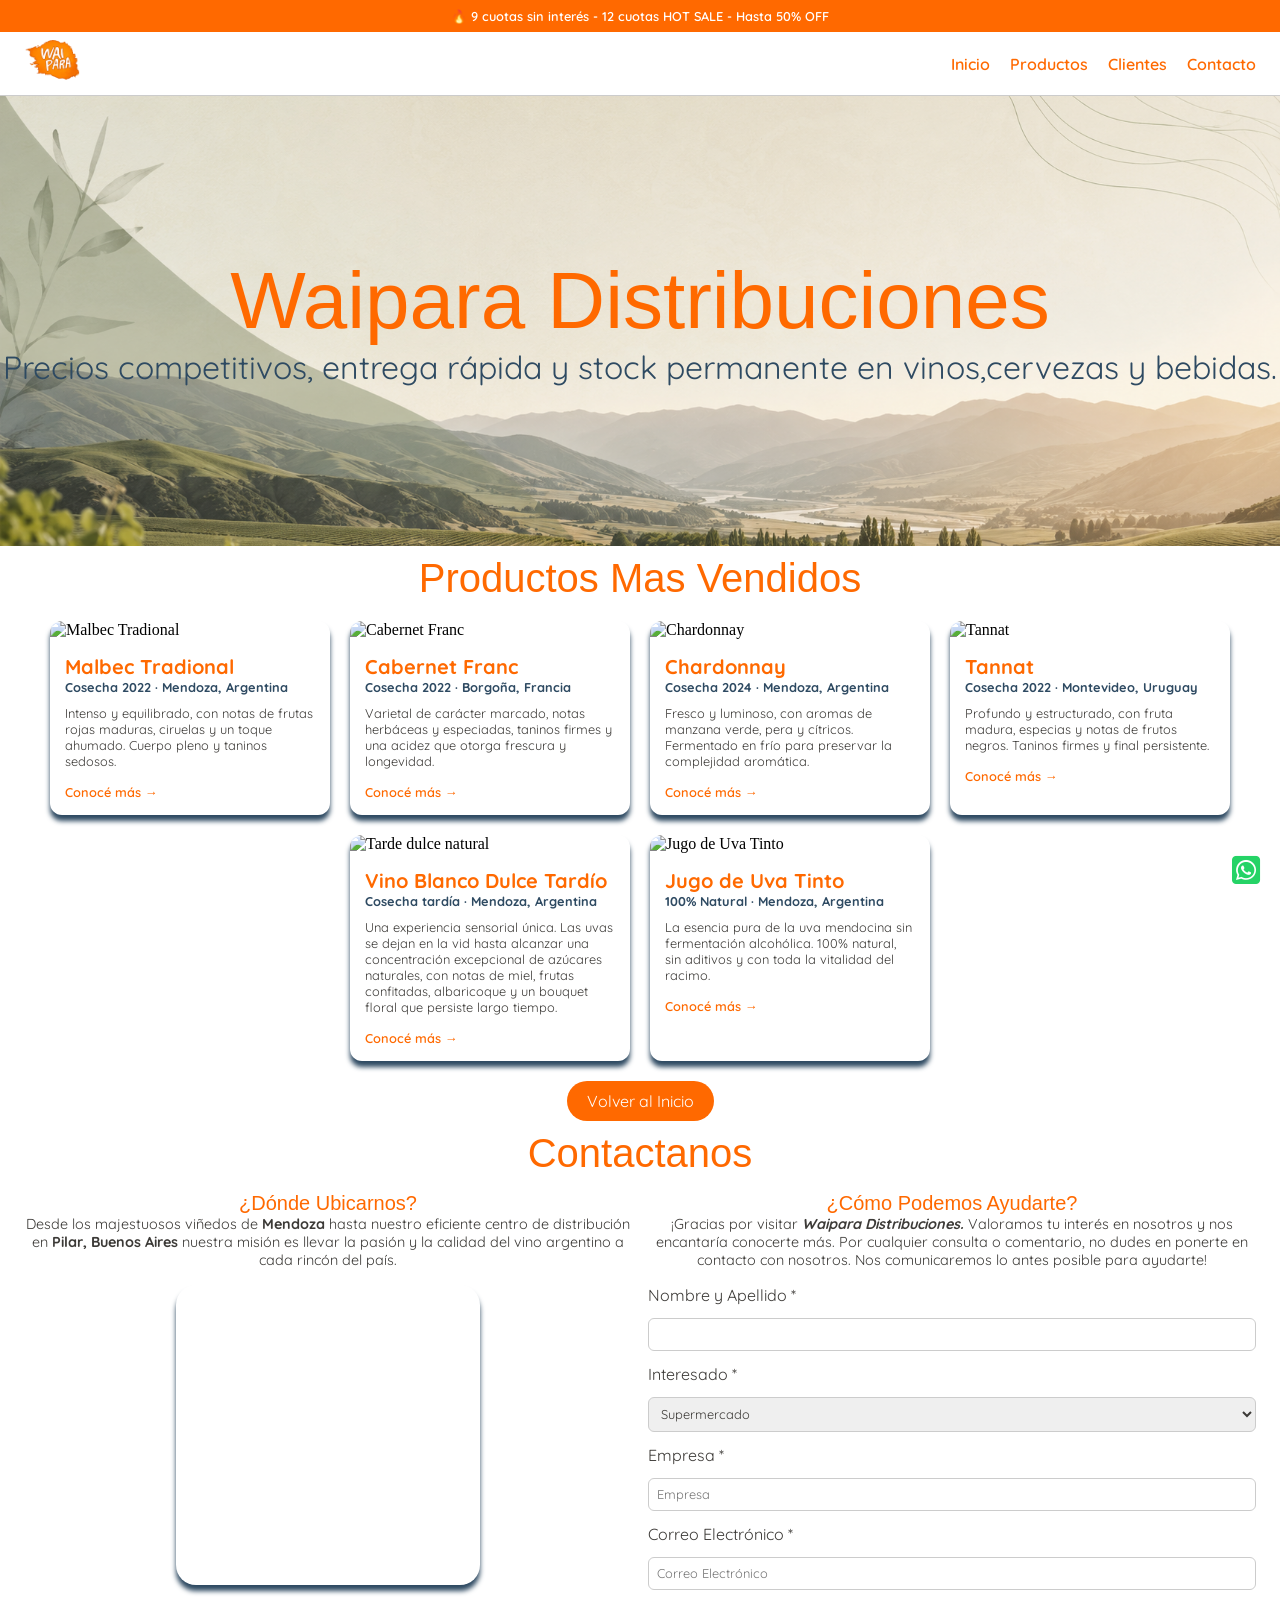
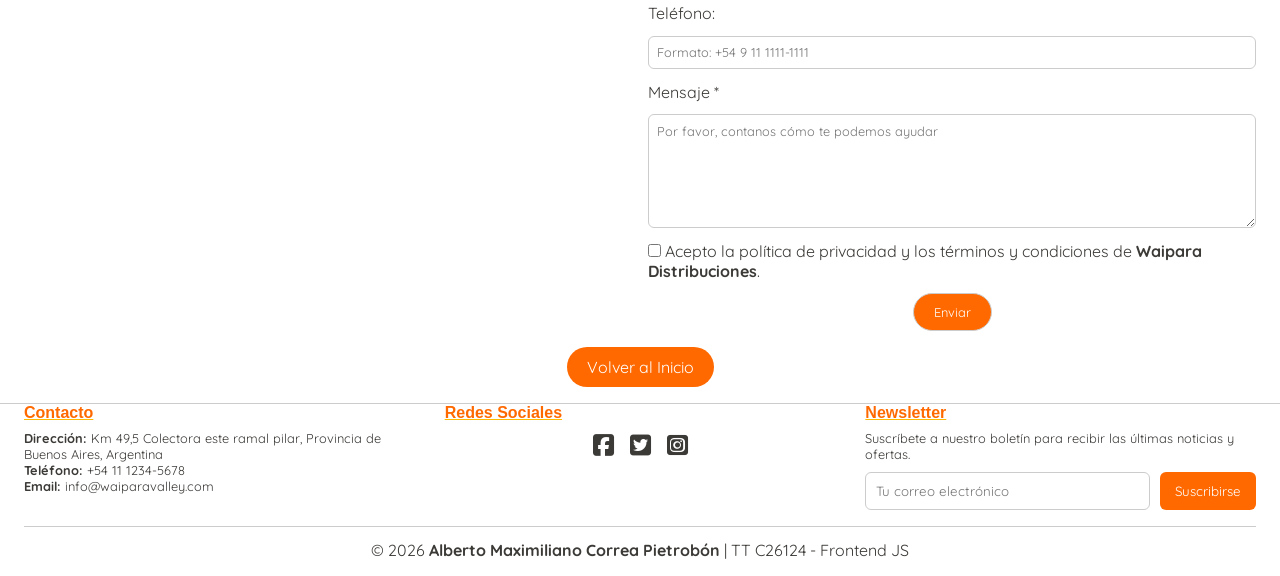
==== commit 6dcb8021: "Se cambio el logo" ====
--- a/index.html
+++ b/index.html
@@ -5,7 +5,7 @@
     <meta name="viewport" content="width=device-width, initial-scale=1.0" />
 
     <title>Distribuidora Waipara</title>
-    <link rel="icon" href="img/LogoNaranja-T-26.png" />
+    <link rel="icon" href="img/LogoNaranja-T-26.2.png" />
 
     <!-- Google Fonts Monserrat, Quicksand, Roboto Flex, Roboto & Saira Stencil -->
     <link rel="preconnect" href="https://fonts.googleapis.com">
@@ -32,7 +32,7 @@
       </div>
       <div class="header-inner">
         <a href="#header" id="logoHeader" class="logo">
-          <img src="img/LogoNaranja-T-26.png" alt="Logo">
+          <img src="img/LogoNaranja-T-26.2.png" alt="Logo">
         </a>
         <nav class="nav-menu">
           <ul>
--- a/css/03_header.css
+++ b/css/03_header.css
@@ -1,6 +1,6 @@
 #logoHeader img {
-  max-width: 8%;
-  height: auto;
+  max-width: 6%;
+  height: 7%;
 }
 .header {
   position: sticky;
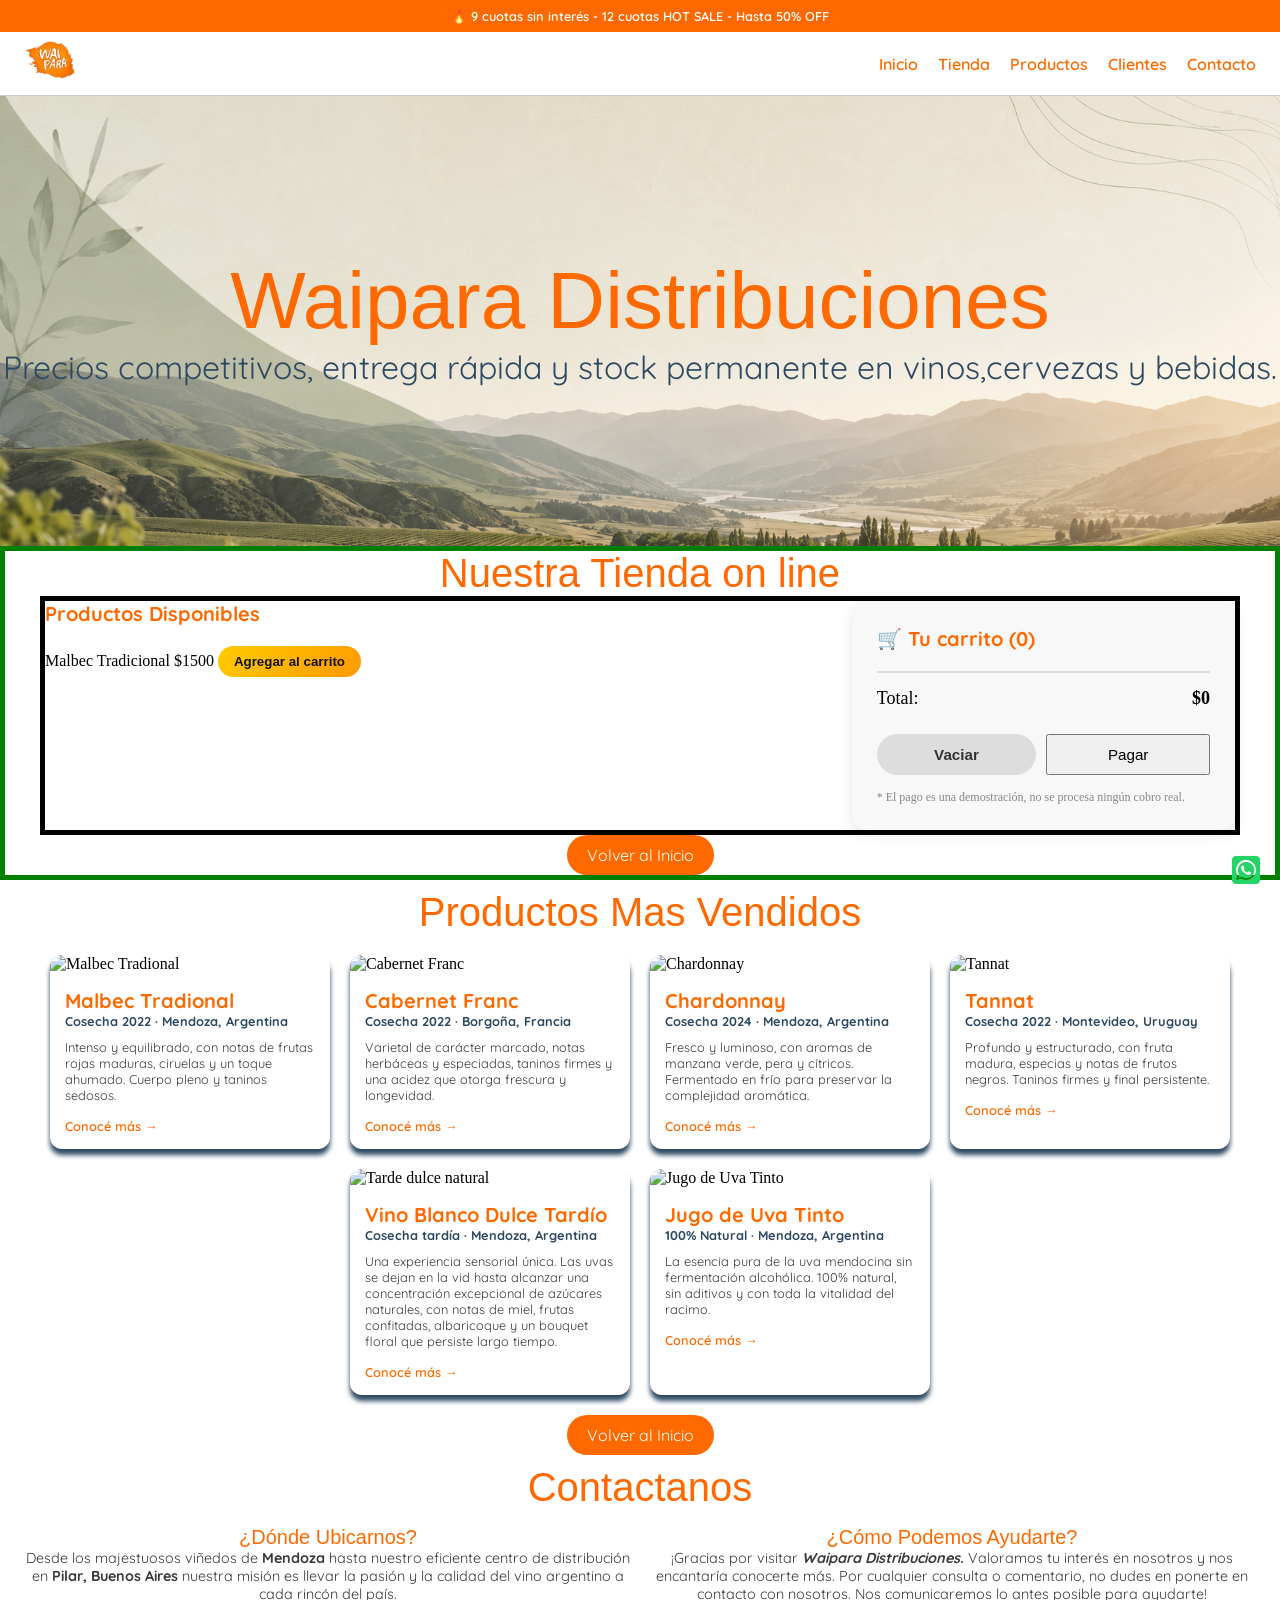
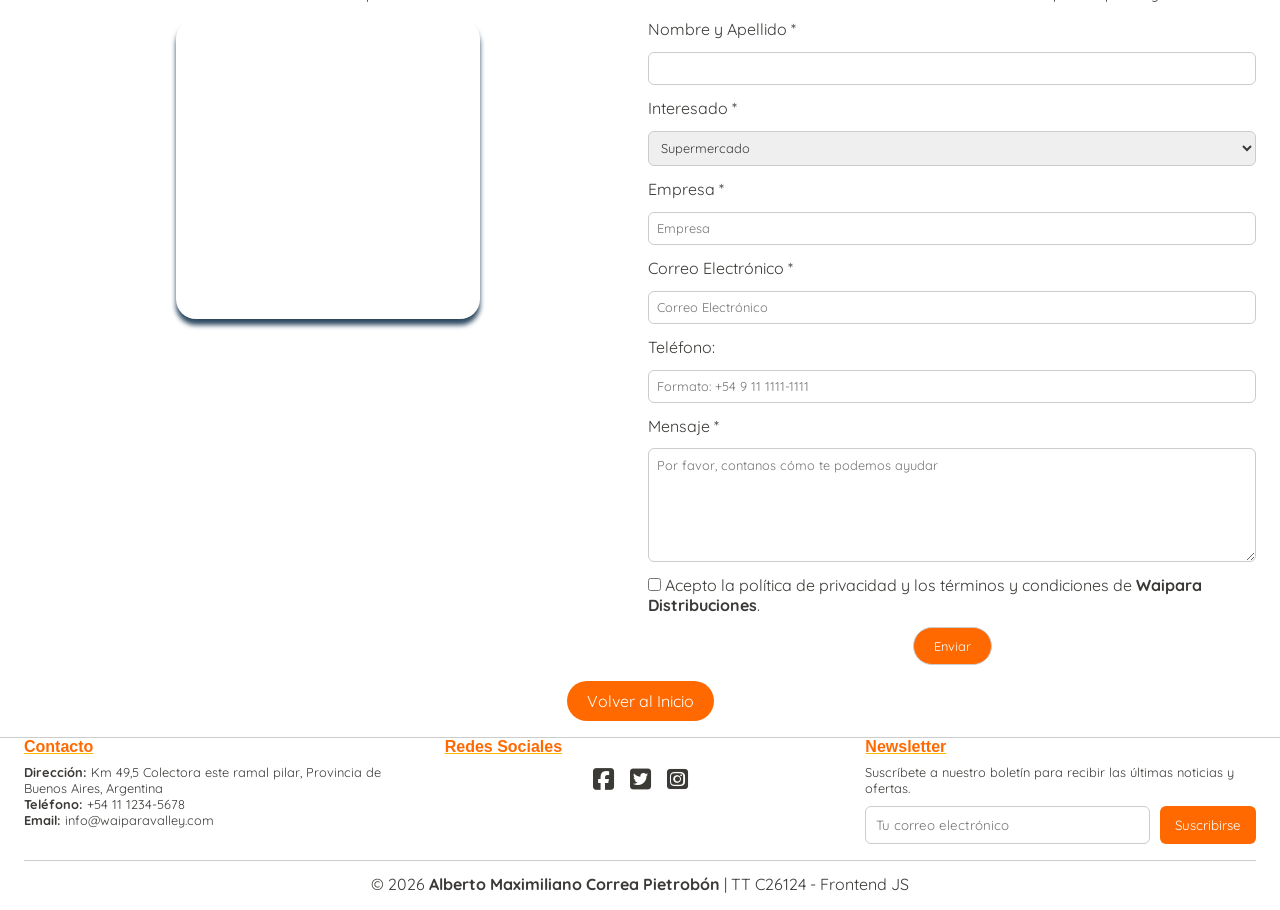
==== commit d8aa43f7: "Primer Borrador de Entrega Final" ====
--- a/index.html
+++ b/index.html
@@ -21,6 +21,7 @@
     <link rel="stylesheet" href="css/03_header.css" />
     <link rel="stylesheet" href="css/04_main.css" />
     <link rel="stylesheet" href="css/05_footer.css" />
+    <link rel="stylesheet" href="css/06_tienda.css" />
     <link rel="stylesheet" href="css/99_botonWA.css" />
   
   </head>
@@ -37,6 +38,7 @@
         <nav class="nav-menu">
           <ul>
             <li><a href="#hero">Inicio</a></li>
+            <li><a href="#tienda">Tienda</a></li>
             <li><a href="#productosMasVendidos">Productos</a></li>
             <li><a href="#clientes">Clientes</a></li>
             <li><a href="#contacto">Contacto</a></li>
@@ -54,7 +56,48 @@
         </div>
       </section>
 
-      <!--Seccion 2 Productos Mas Vendidos -->
+      <!--Seccion 2 Tienda -->
+      <section class="tienda" id="tienda" style="border: 5px solid green;">
+        <h2>Nuestra Tienda on line</h2>
+        <div class="tienda-container" style="border: 5px solid black;">
+                  <!-- Lista de productos disponibles -->
+        <div class="productos-lista">
+            <h3>Productos Disponibles</h3>
+            <ul id="lista-productos">
+                <!-- Los productos se cargan desde JavaScript -->
+                <li class="producto" data-id="1" data-nombre="Malbec Tradicional" data-precio="1500">
+                    <span class="nombre">Malbec Tradicional</span>
+                    <span class="precio">$1500</span>
+                    <button class="btn-agregar">Agregar al carrito</button>
+                </li>
+            </ul>
+        </div>
+
+        <!-- Carrito -->
+        <aside class="carrito-box">
+            <h3>🛒 Tu carrito (<span id="cantidad-carrito">0</span>)</h3>
+
+            <ul id="items-carrito">
+                <!-- Los items del carrito se cargan desde JavaScript -->
+            </ul>
+
+            <div class="carrito-total">
+                <span>Total:</span>
+                <strong id="total-carrito">$0</strong>
+            </div>
+
+            <div class="carrito-acciones">
+                <button id="btn-vaciar" class="btn-secundario">Vaciar</button>
+                <button id="btn-pagar" class="btn">Pagar</button>
+            </div>
+
+            <p class="carrito-nota">* El pago es una demostración, no se procesa ningún cobro real.</p>
+        </aside>
+        </div>
+        <P class="VolverAlInicio"><a href="#hero">Volver al Inicio</a></P>
+      </section>
+
+      <!--Seccion 3 Productos Mas Vendidos -->
       <section class="ProductosMasVendidos" id="productosMasVendidos">
         <h2>Productos Mas Vendidos</h2>
         <div class="ProductosMasVendidos-container">
@@ -122,7 +165,7 @@
         <P class="VolverAlInicio"><a href="#hero">Volver al Inicio</a></P>
       </section>
         
-      <!--Seccion 3 Contacto -->
+      <!--Seccion 4 Contacto -->
       <section class=Contacto id="contacto">
           <div class="ContactoHeader">
             <h2>Contactanos</h2>
@@ -246,5 +289,8 @@
         </div>
       </div>
     </footer>
+
+    <script src="https://cdn.jsdelivr.net/npm/sweetalert2@11"></script>
+    <script src="js/carrito.js"></script>
 </body>
 </html>
--- a/css/06_tienda.css
+++ b/css/06_tienda.css
@@ -0,0 +1,182 @@
+/* PRODUCTOS + CARRITO */
+
+.productos-section {
+    padding: 80px 20px;
+    background-color: #fff;
+}
+
+.tienda-container {
+    max-width: 1200px;
+    margin: auto;
+
+    display: grid;
+    grid-template-columns: 2fr 1fr;
+    gap: 40px;
+    align-items: start;
+}
+
+/* Lista de productos disponibles */
+
+.productos-lista h3,
+.carrito-box h3 {
+    margin-bottom: 20px;
+    font-size: 20px;
+}
+
+#lista-productos {
+    list-style: none;
+    padding: 0;
+}
+
+.producto-item {
+    display: flex;
+    align-items: center;
+    gap: 15px;
+
+    background: #f8f8f8;
+    padding: 15px 20px;
+    margin-bottom: 12px;
+    border-radius: 10px;
+
+    box-shadow: 0 2px 8px rgba(0,0,0,0.06);
+}
+
+.producto-nombre {
+    flex: 1;
+    font-weight: bold;
+}
+
+.producto-precio {
+    color: #555;
+    min-width: 90px;
+    text-align: right;
+}
+
+.btn-agregar {
+    padding: 8px 16px;
+    background: linear-gradient(135deg, #ffcc00, #ff9900);
+    color: #111;
+    font-weight: bold;
+    border: none;
+    border-radius: 20px;
+    cursor: pointer;
+    transition: all 0.3s ease;
+}
+
+.btn-agregar:hover {
+    transform: translateY(-2px);
+    box-shadow: 0 4px 10px rgba(0,0,0,0.2);
+}
+
+/* Carrito */
+
+.carrito-box {
+    background: #f8f8f8;
+    padding: 25px;
+    border-radius: 15px;
+    box-shadow: 0 4px 15px rgba(0,0,0,0.1);
+    position: sticky;
+    top: 20px;
+}
+
+#items-carrito {
+    list-style: none;
+    padding: 0;
+    margin-bottom: 20px;
+}
+
+.carrito-item {
+    display: flex;
+    align-items: center;
+    gap: 10px;
+    padding: 10px 0;
+    border-bottom: 1px solid #e0e0e0;
+}
+
+.carrito-item span:first-child {
+    flex: 1;
+}
+
+.carrito-precio {
+    color: #555;
+}
+
+.carrito-vacio {
+    color: #888;
+    font-style: italic;
+    padding: 10px 0;
+}
+
+.btn-quitar {
+    background: #e74c3c;
+    color: #fff;
+    border: none;
+    width: 26px;
+    height: 26px;
+    border-radius: 50%;
+    cursor: pointer;
+    font-size: 13px;
+    line-height: 1;
+}
+
+.btn-quitar:hover {
+    background: #c0392b;
+}
+
+.carrito-total {
+    display: flex;
+    justify-content: space-between;
+    align-items: center;
+
+    font-size: 18px;
+    padding: 15px 0;
+    border-top: 2px solid #ddd;
+}
+
+.carrito-acciones {
+    display: flex;
+    gap: 10px;
+    margin-top: 10px;
+}
+
+.carrito-acciones .btn,
+.carrito-acciones .btn-secundario {
+    flex: 1;
+    text-align: center;
+    cursor: pointer;
+    font-size: 0.95rem;
+    padding: 10px;
+}
+
+.btn-secundario {
+    background: #ddd;
+    color: #333;
+    font-weight: bold;
+    border: none;
+    border-radius: 30px;
+    transition: all 0.3s ease;
+}
+
+.btn-secundario:hover {
+    background: #ccc;
+}
+
+.carrito-nota {
+    margin-top: 15px;
+    font-size: 12px;
+    color: #888;
+}
+
+/* Responsive tienda */
+
+@media (max-width: 900px) {
+
+    .tienda-container {
+        grid-template-columns: 1fr;
+    }
+
+    .carrito-box {
+        position: static;
+    }
+
+}
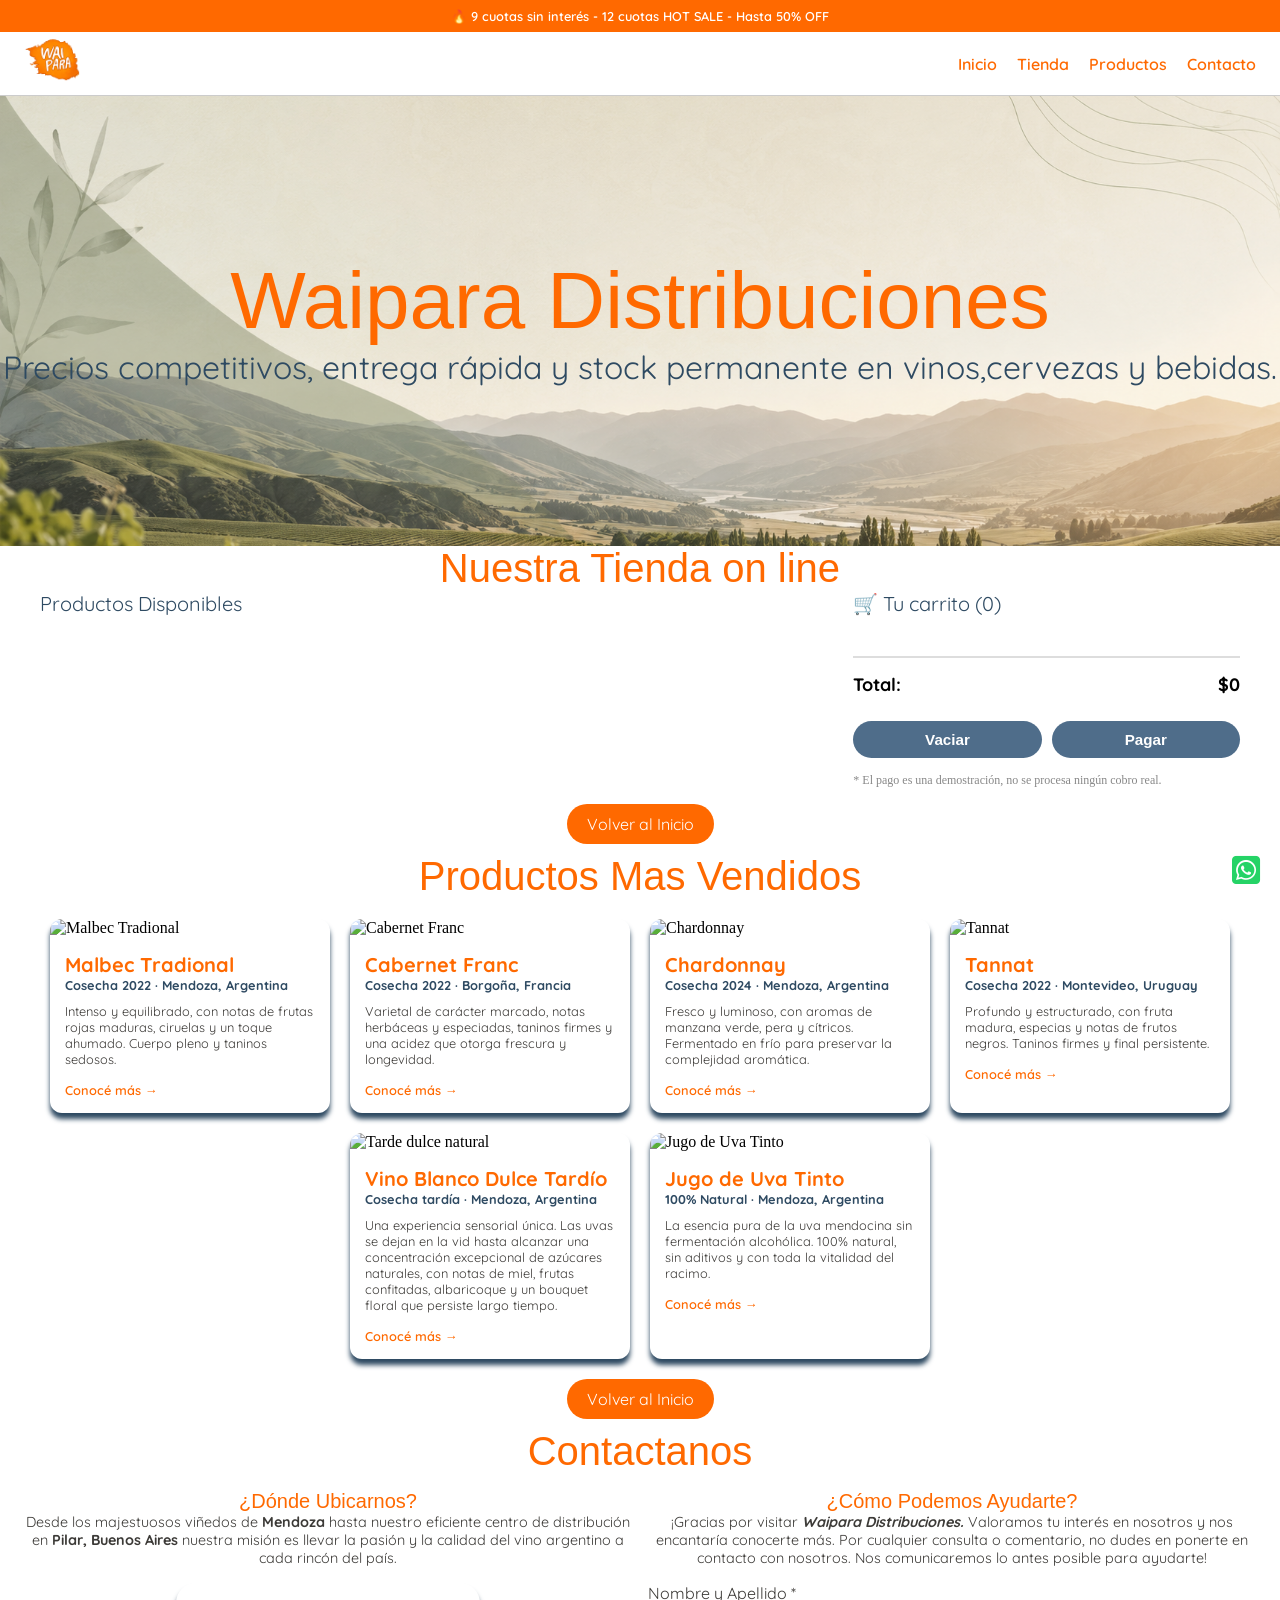
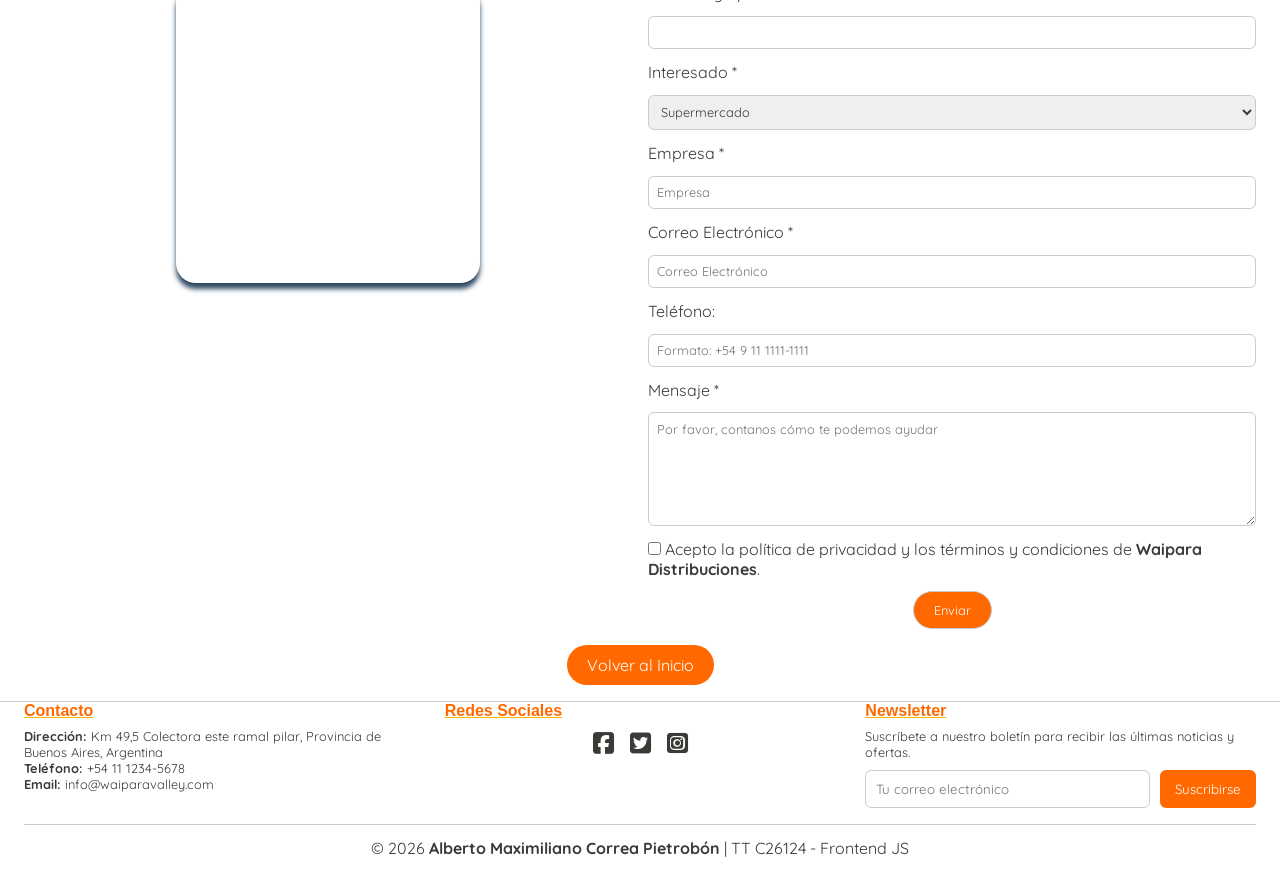
==== commit d0e7c501: "css de la tienda, agregado de funciones" ====
--- a/index.html
+++ b/index.html
@@ -21,7 +21,7 @@
     <link rel="stylesheet" href="css/03_header.css" />
     <link rel="stylesheet" href="css/04_main.css" />
     <link rel="stylesheet" href="css/05_footer.css" />
-    <link rel="stylesheet" href="css/06_tienda.css" />
+    <link rel="stylesheet" href="css/06_tienda_2.css" />
     <link rel="stylesheet" href="css/99_botonWA.css" />
   
   </head>
@@ -40,7 +40,6 @@
             <li><a href="#hero">Inicio</a></li>
             <li><a href="#tienda">Tienda</a></li>
             <li><a href="#productosMasVendidos">Productos</a></li>
-            <li><a href="#clientes">Clientes</a></li>
             <li><a href="#contacto">Contacto</a></li>
           </ul>
         </nav>
@@ -57,44 +56,47 @@
       </section>
 
       <!--Seccion 2 Tienda -->
-      <section class="tienda" id="tienda" style="border: 5px solid green;">
+      <section class="tienda" id="tienda">
         <h2>Nuestra Tienda on line</h2>
-        <div class="tienda-container" style="border: 5px solid black;">
-                  <!-- Lista de productos disponibles -->
-        <div class="productos-lista">
-            <h3>Productos Disponibles</h3>
-            <ul id="lista-productos">
-                <!-- Los productos se cargan desde JavaScript -->
-                <li class="producto" data-id="1" data-nombre="Malbec Tradicional" data-precio="1500">
-                    <span class="nombre">Malbec Tradicional</span>
-                    <span class="precio">$1500</span>
-                    <button class="btn-agregar">Agregar al carrito</button>
-                </li>
-            </ul>
-        </div>
-
-        <!-- Carrito -->
-        <aside class="carrito-box">
-            <h3>🛒 Tu carrito (<span id="cantidad-carrito">0</span>)</h3>
-
-            <ul id="items-carrito">
-                <!-- Los items del carrito se cargan desde JavaScript -->
-            </ul>
-
-            <div class="carrito-total">
-                <span>Total:</span>
-                <strong id="total-carrito">$0</strong>
-            </div>
-
-            <div class="carrito-acciones">
-                <button id="btn-vaciar" class="btn-secundario">Vaciar</button>
-                <button id="btn-pagar" class="btn">Pagar</button>
-            </div>
-
-            <p class="carrito-nota">* El pago es una demostración, no se procesa ningún cobro real.</p>
-        </aside>
+        <div class="tienda-container">
+          <div class="productos-lista"> <!-- Lista de productos disponibles -->
+              <h3>Productos Disponibles</h3>
+              <ul id="lista-productos">
+                  <!-- Los productos se cargan desde JavaScript -->
+              </ul>
+          </div>
+
+          <aside class="carrito-box"><!-- Carrito -->
+              <h3>🛒 Tu carrito (<span id="cantidad-carrito">0</span>)</h3>
+
+              <ul id="items-carrito">
+                  <!-- Los items del carrito se cargan desde JavaScript -->
+              </ul>
+
+              <div class="carrito-total">
+                  <span>Total:</span>
+                  <strong id="total-carrito">$0</strong>
+              </div>
+
+              <div class="carrito-acciones">
+                  <button id="btn-vaciar" class="btn-secundario">Vaciar</button>
+                  <button id="btn-pagar" class="btn-secundario">Pagar</button>
+              </div>
+
+              <p class="carrito-nota">* El pago es una demostración, no se procesa ningún cobro real.</p>
+            </aside>
         </div>
         <P class="VolverAlInicio"><a href="#hero">Volver al Inicio</a></P>
+        <!--Vista de productos en ventana emergente-->
+        <div id="modalProducto" class="modal" style="display: none;">
+          <div class="modal-contenido">
+            <span id="cerrarModal">&times;</span>
+            <img id="modalImagen">
+            <h2 id="modalNombre"></h2>
+            <p id="modalDescripcion"></p>
+            <p id="modalRating"></p>
+        </div>
+</div>
       </section>
 
       <!--Seccion 3 Productos Mas Vendidos -->
@@ -291,6 +293,6 @@
     </footer>
 
     <script src="https://cdn.jsdelivr.net/npm/sweetalert2@11"></script>
-    <script src="js/carrito.js"></script>
+    <script src="js/carrito_3.js"></script>
 </body>
 </html>
--- a/css/06_tienda_2.css
+++ b/css/06_tienda_2.css
@@ -0,0 +1,325 @@
+.tienda-container {
+    max-width: 1200px;
+    margin: auto;
+    padding-bottom: 1em;
+    display: grid;
+    grid-template-columns: 2fr 1fr;
+    gap: 40px;
+    align-items: start;
+}
+
+/* Lista de productos disponibles */
+
+.productos-lista h3,
+.carrito-box h3 {
+    margin-bottom: 2em;
+    color: var(--secundario-dark);
+    font-family: 'quicksand', sans-serif;
+    font-weight: 400;
+}
+
+.producto-info{
+    display:flex;
+    align-items:center;
+    gap:15px;
+}
+
+.producto-imagen{
+    width:70px;
+    height:70px;
+    object-fit:cover;
+}
+
+.producto-texto{
+    display:flex;
+    flex-direction:column;
+}
+
+.producto-nombre{
+    font-family: 'quicksand', sans-serif;
+    color: var(--texto);
+    font-size:1em;
+}
+
+.producto-precio{
+    color: var(--primario-dark);
+    font-size:1em;
+    font-weight:bold;
+}
+
+#lista-productos {
+    list-style: none;
+    padding: 0;
+}
+
+.producto-item {
+    display: flex;
+    align-items: center;
+    gap: 15px;
+
+    background: #f8f8f8;
+    padding: 15px 20px;
+    margin-bottom: 12px;
+    border-radius: 10px;
+
+    box-shadow: 0 2px 8px rgba(0,0,0,0.06);
+}
+
+.btn-agregar {
+    margin-left: auto;
+    padding: 8px 16px;
+    background: var(--primario-dark);
+    color: var(--texto-blanco);
+    border: none;
+    border-radius: 20px;
+    cursor: pointer;
+    transition: all 0.3s ease;
+}
+
+.btn-agregar:hover {
+    transform: translateY(-2px);
+    box-shadow: 0 4px 10px rgba(0,0,0,0.2);
+}
+
+/* Carrito */
+
+.carrito-box {
+    position: sticky;
+}
+
+#items-carrito {
+    list-style: none;
+    padding: 0;
+    margin-bottom: 20px;
+}
+
+.carrito-item {
+    display: flex;
+    align-items: center;
+    gap: 10px;
+    padding: 10px 0;
+    border-bottom: 1px solid #e0e0e0;
+    font-family: 'quicksand', sans-serif;
+    font-size: 1em;
+    color: var(--texto);
+}
+
+.carrito-item span:first-child {
+    flex: 1;
+}
+
+.carrito-precio {
+    color: var(--texto);
+    font-family: 'quicksand', sans-serif;
+    font-size: 1em;
+}
+
+.carrito-vacio {
+    color: #888;
+    font-style: italic;
+    padding: 10px 0;
+}
+
+.btn-quitar {
+    background: var(--primario-dark);
+    color: var(--texto-blanco);
+    border: none;
+    width: 20px;
+    height: 20px;
+    border-radius: 50%;
+    cursor: pointer;
+    font-size: 13px;
+    line-height: 1;
+}
+
+.btn-quitar:hover {
+    background: var(--primario);
+}
+
+.carrito-total {
+    display: flex;
+    justify-content: space-between;
+    align-items: center;
+    font-family: 'quicksand', sans-serif;
+    font-weight: bold;
+    font-size: 18px;
+    padding: 15px 0;
+    border-top: 2px solid #ddd;
+}
+
+.carrito-acciones {
+    display: flex;
+    gap: 10px;
+    margin-top: 10px;
+}
+
+.carrito-acciones .btn,
+.carrito-acciones .btn-secundario {
+    flex: 1;
+    text-align: center;
+    cursor: pointer;
+    font-size: 0.95rem;
+    padding: 10px;
+}
+
+.btn-secundario {
+    background: var(--secundario);
+    color: var(--texto-blanco);
+    font-weight: bold;
+    border: none;
+    border-radius: 30px;
+    transition: all 0.3s ease;
+}
+
+.btn-secundario:hover {
+    background: var(--secundario-light);
+}
+
+.carrito-nota {
+    margin-top: 15px;
+    font-size: 12px;
+    color: #888;
+}
+
+.btn-sumar, .btn-restar {
+    background: var(--primario-dark);
+    color: var(--texto-blanco);
+    border: none;
+    width: 20px;
+    height: 20px;
+    cursor: pointer;
+    font-size: 13px;
+    line-height: 1;
+    border-radius: 50%;
+}
+
+.cantidad {
+    margin: 0 8px;
+    font-family: 'quicksand', sans-serif;
+    font-size: 1em;
+    color: var(--texto);
+}
+/* Responsive tienda */
+
+@media (max-width: 900px) {
+
+    .tienda-container {
+        grid-template-columns: 1fr;
+    }
+
+    .carrito-box {
+        position: static;
+    }
+
+}
+
+/* Chat modal de producto */
+/* Fondo oscuro */
+
+.modal{
+    display:none;
+    position:fixed;
+    top:0;
+    left:0;
+    width:100%;
+    height:100%;
+    background:rgba(0,0,0,.75);
+
+    display:flex;
+    justify-content:center;
+    align-items:center;
+
+    z-index:99999;
+}
+
+/* Ventana */
+
+.modal-contenido{
+
+    position:relative;
+
+    width:500px;
+    max-width:80%;
+
+    max-height:85vh;
+    overflow-y:auto;
+
+    background:#fff;
+
+    padding:25px;
+
+    border-radius:12px;
+
+    text-align:center;
+
+    box-shadow:0 10px 40px rgba(0,0,0,.4);
+
+}
+
+/* Imagen */
+
+#modalImagen{
+
+    width:220px;
+    height:220px;
+
+    object-fit:contain;
+
+    margin-bottom:20px;
+
+}
+
+/* Nombre */
+
+#modalNombre{
+
+    font-size:32px;
+    margin-bottom:15px;
+    color:var(--secundario-dark);
+
+}
+
+/* Descripción */
+
+#modalDescripcion{
+
+    font-size:16px;
+    line-height:1.5;
+    text-align:justify;
+    margin-bottom:20px;
+    font-family: 'quicksand', sans-serif;
+
+}
+
+/* Rating */
+
+#modalRating{
+
+    font-size:18px;
+    font-weight:bold;
+    color:var(--primario);
+
+}
+
+/* Botón cerrar */
+
+#cerrarModal{
+
+    position:absolute;
+
+    right:18px;
+    top:10px;
+
+    font-size:34px;
+
+    cursor:pointer;
+
+    color:#777;
+
+}
+
+#cerrarModal:hover{
+
+    color:var(--primario-dark);
+
+}
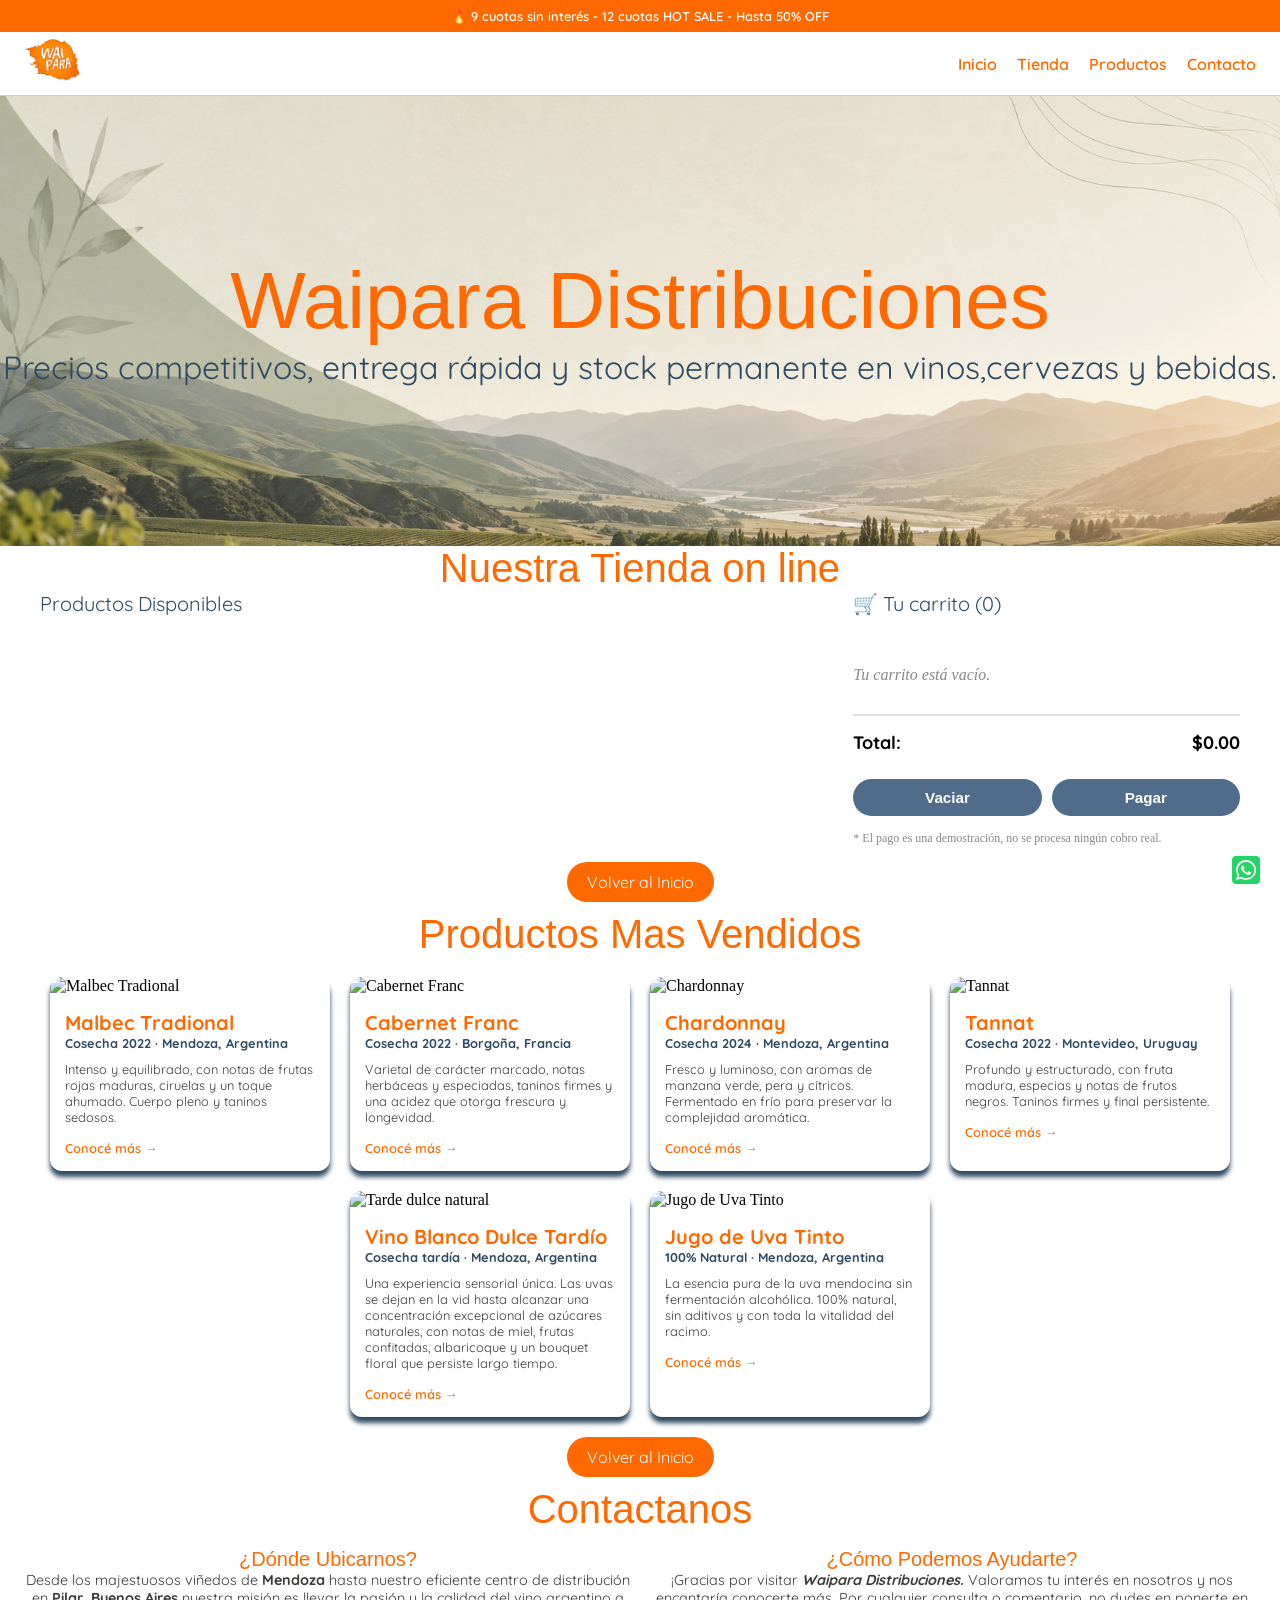
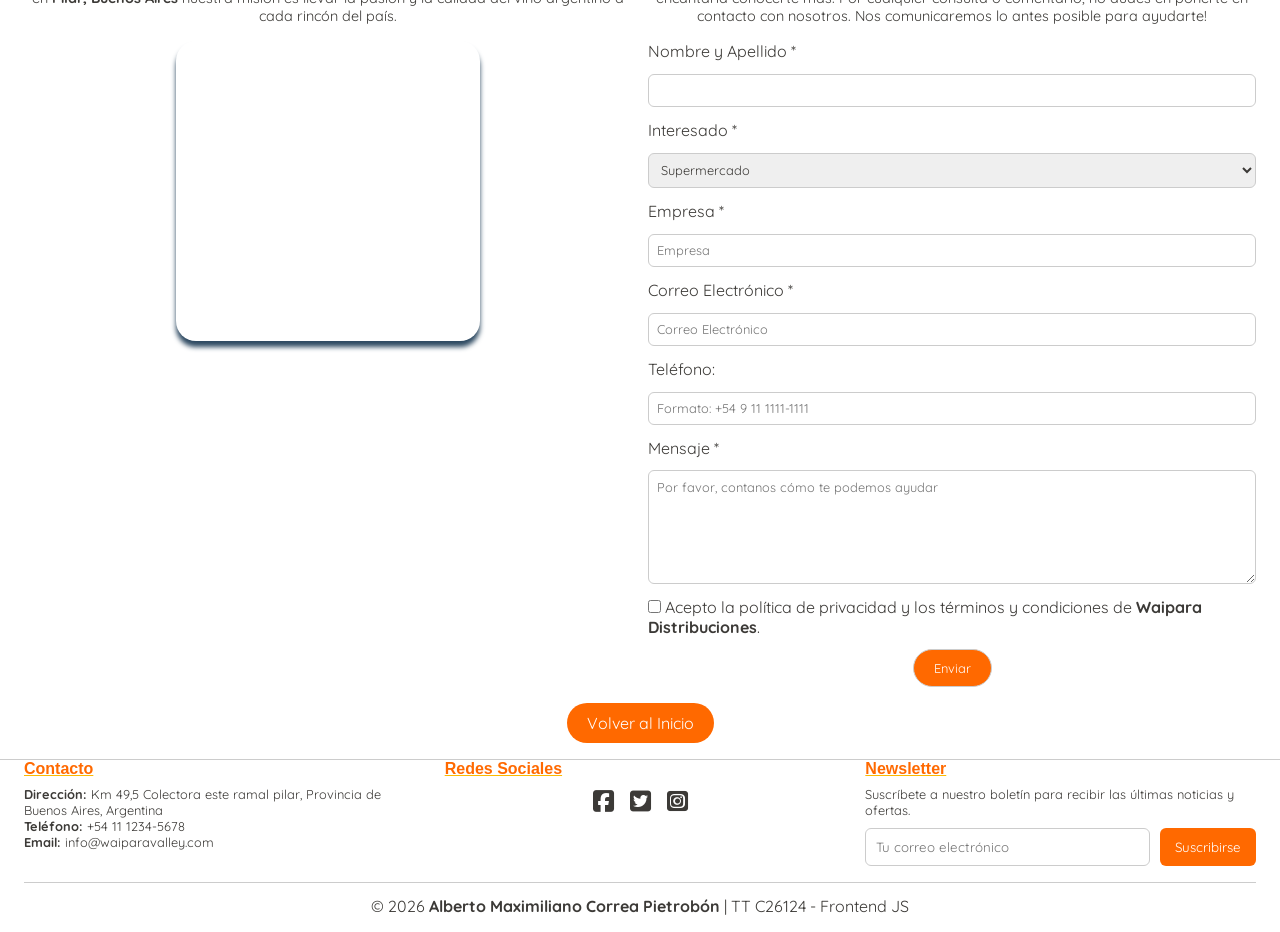
==== commit 27dab5d5: "se cambio nombre carpeta js 2" ====
--- a/index.html
+++ b/index.html
@@ -293,6 +293,6 @@
     </footer>
 
     <script src="https://cdn.jsdelivr.net/npm/sweetalert2@11"></script>
-    <script src="js/carrito_3.js"></script>
+    <script src="JS/carrito_3.js"></script>
 </body>
 </html>
